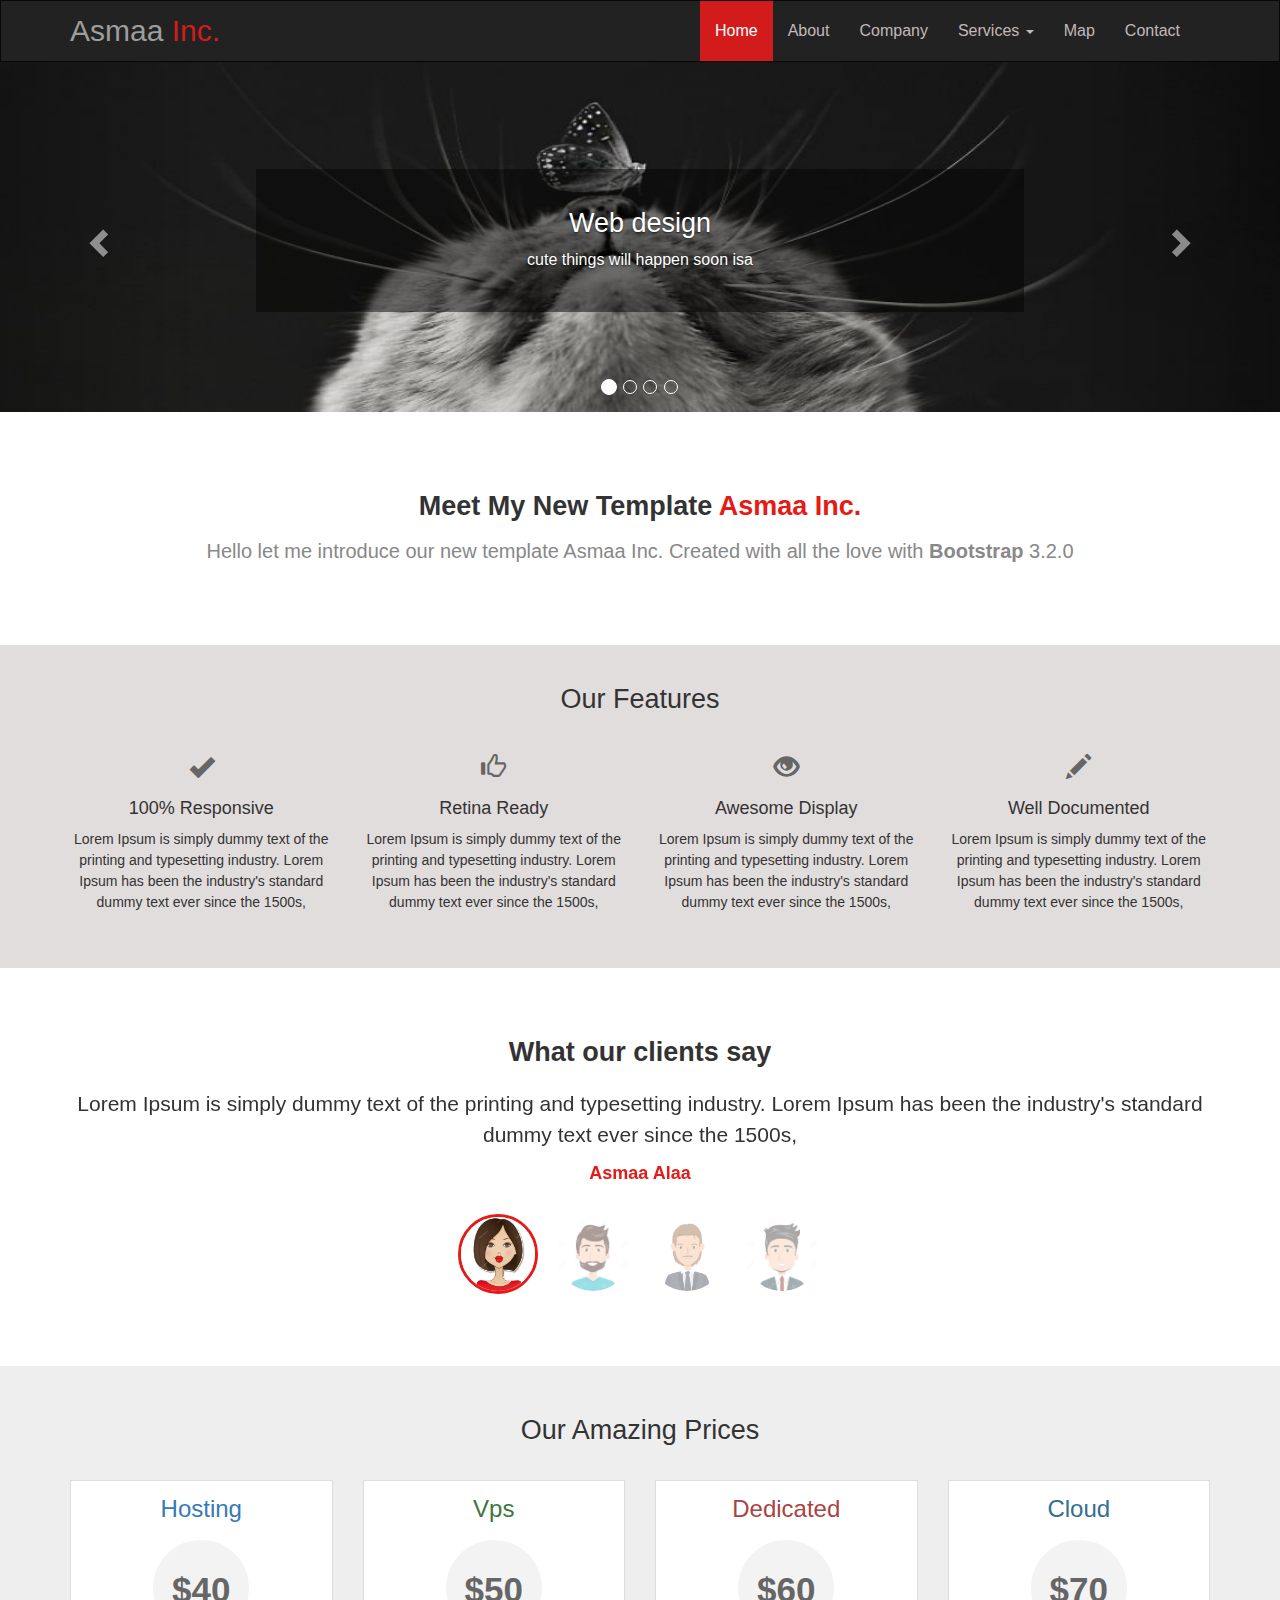
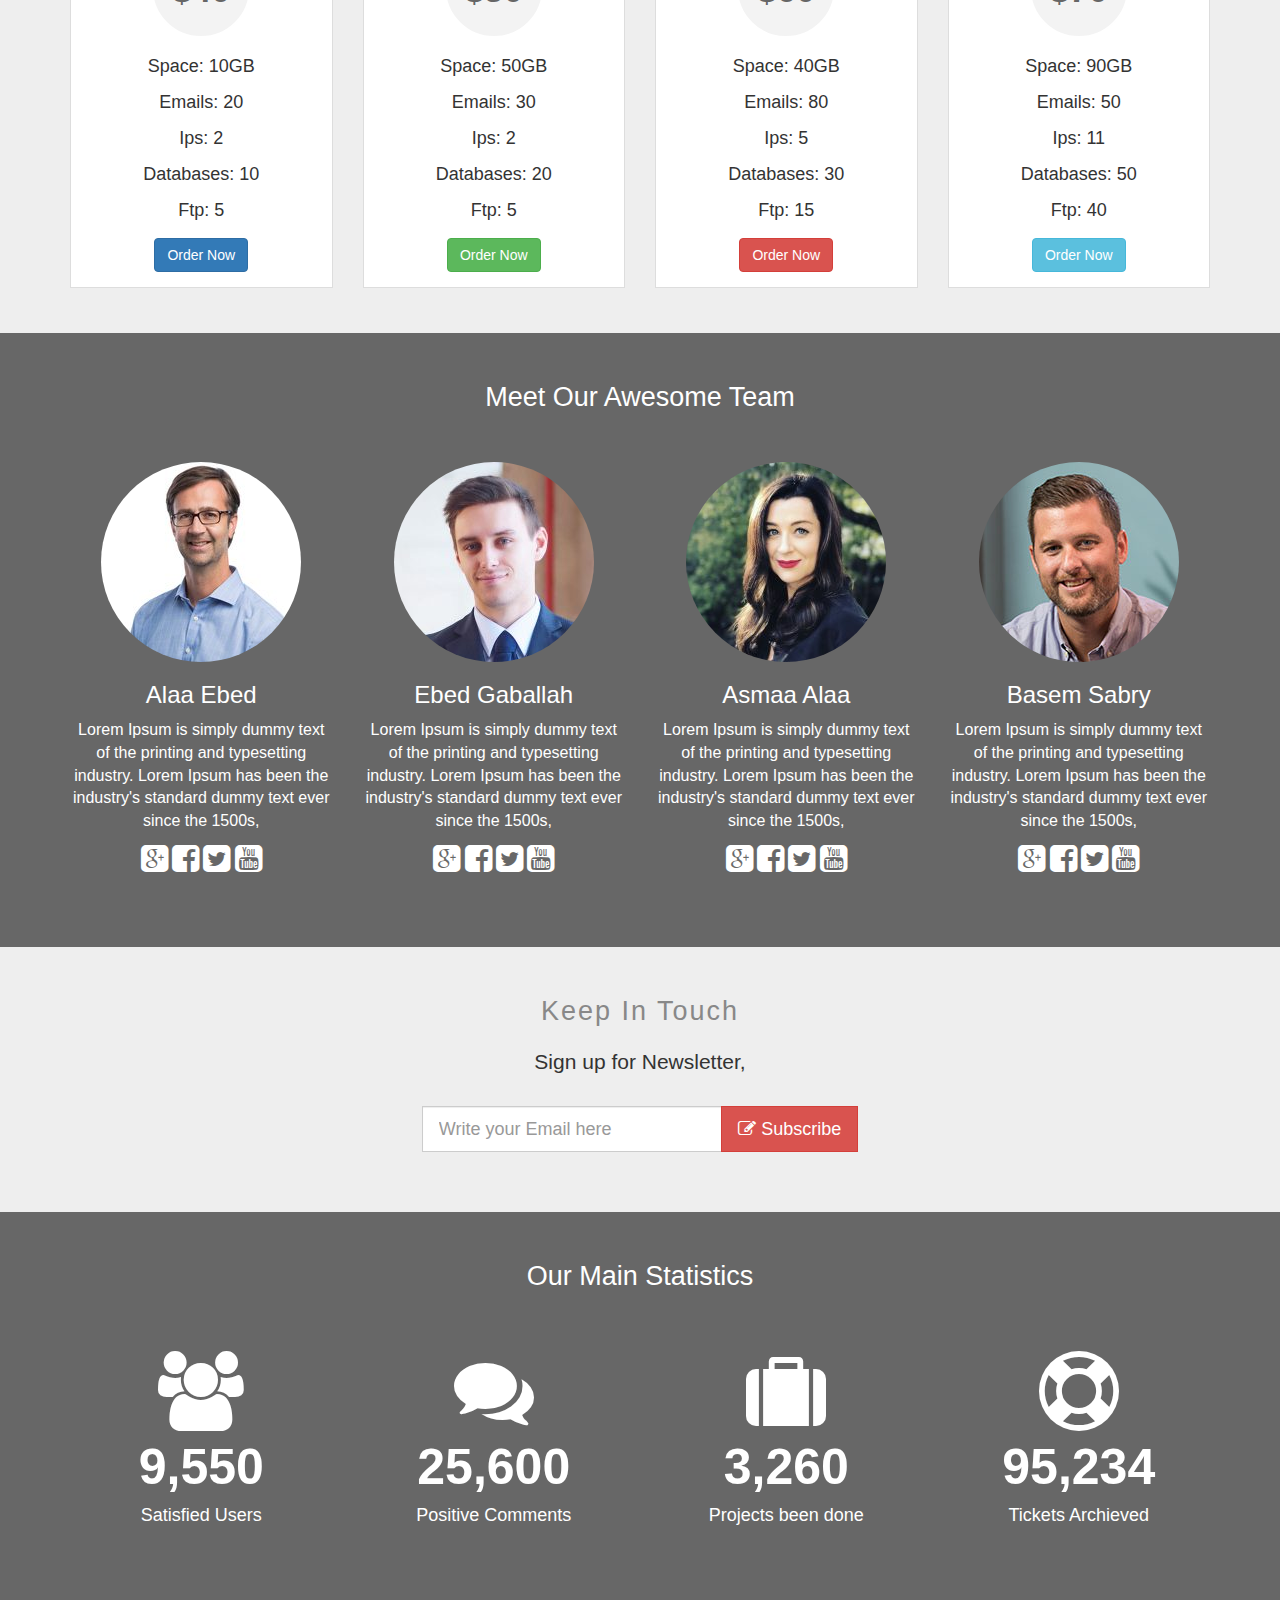
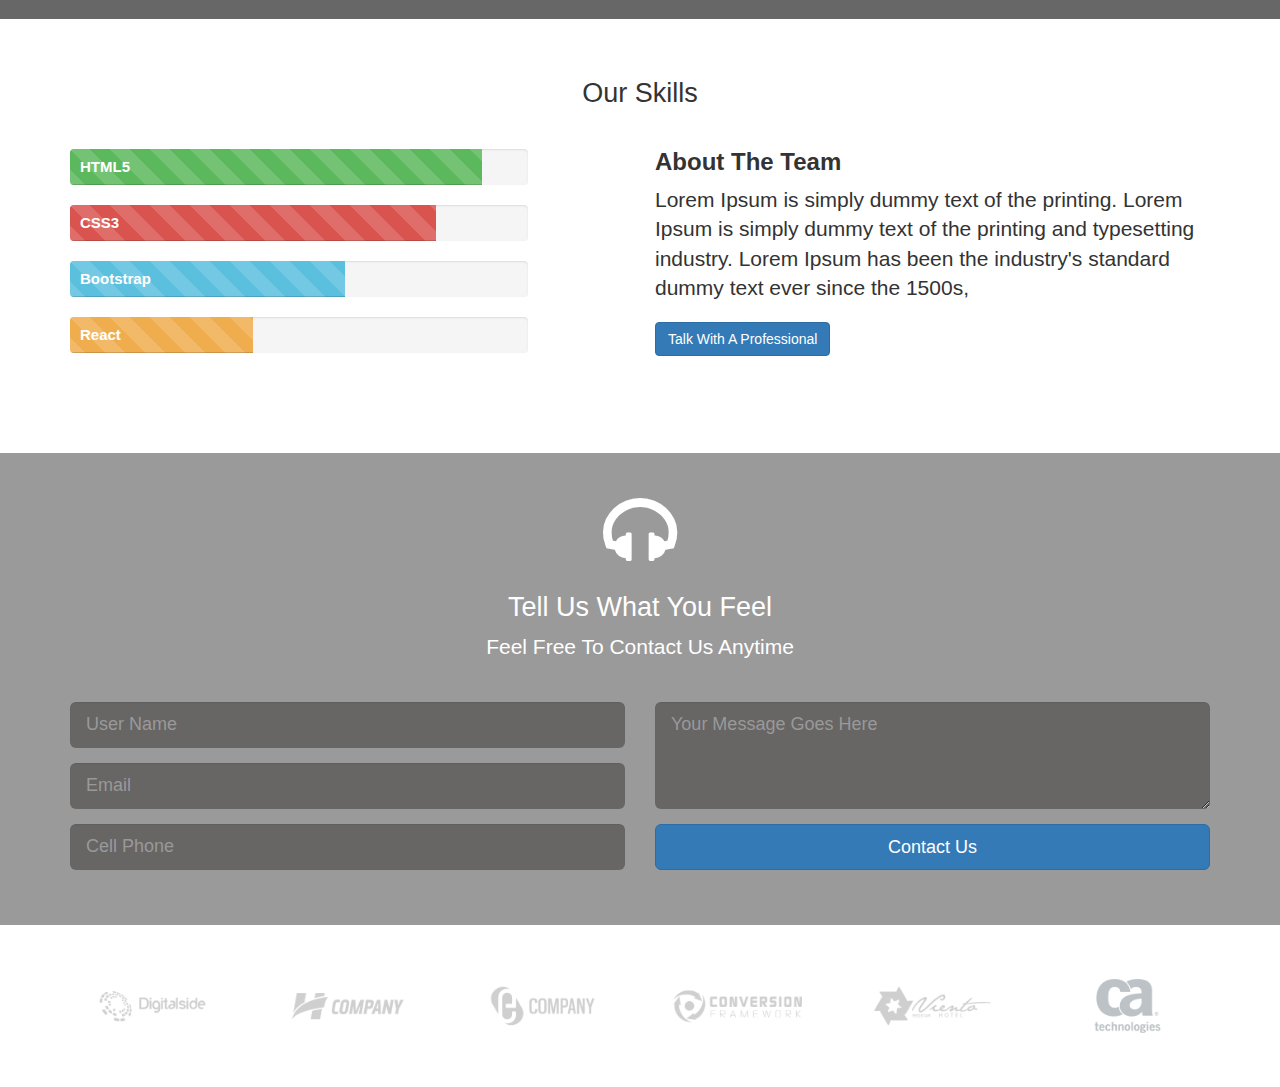
==== index.html @ 5cf11914 "Add files via upload" ====
<!DOCTYPE html>
<html lang="en">
  <head>
    <meta charset="UTF-8"/>
	<!-- to make the template compatible with internet wxplorer and edge -->
	<meta http-equiv="X-UA-Compatible" content="IE=edge">
	<!-- first mobile meta -->
	<meta name="viewport" content="width=device-width, initial-scale=1">
	<title>Bootstrap</title>
	<link rel='stylesheet' href='css/bootstrap.css'/>
  <link rel='stylesheet' href='css/font-awesome.min.css'/>
	<link rel='stylesheet' href='css/style.css'/>
	
	<script src="js/html5shiv.min.js"></script>
	<script src="js/respond.min.js"></script>
  </head>
  <body>
    
    <!-- begin of our navbar -->
    <nav class="navbar navbar-inverse">
      <div class="container">
        <!-- Brand and toggle get grouped for better mobile display -->
        <div class="navbar-header">
          <button type="button" class="navbar-toggle collapsed" data-toggle="collapse" data-target="#bs-example-navbar-collapse-1" aria-expanded="false">
            <span class="sr-only">Toggle navigation</span>
            <span class="icon-bar"></span>
            <span class="icon-bar"></span>
            <span class="icon-bar"></span>
          </button>
          <a class="navbar-brand" href="#">Asmaa <span>Inc.</span></a>
        </div>
    
        <!-- Collect the nav links, forms, and other content for toggling -->
        <div class="collapse navbar-collapse navbar-right" id="bs-example-navbar-collapse-1" >
          <ul class="nav navbar-nav">
            <li class="active"><a href="#">Home <span class="sr-only">(current)</span></a></li>
            <li><a href="#">About</a></li>
            <li><a href="#">Company</a></li>
            <li class="dropdown">
              <a href="#" class="dropdown-toggle" data-toggle="dropdown" role="button" aria-haspopup="true" aria-expanded="false">Services <span class="caret"></span></a>
              <ul class="dropdown-menu">
                <li><a href="#">Programming</a></li>
                <li><a href="#">Web design</a></li>
                <li role="separator" class="divider"></li>
                <li><a href="#">Web Hosting</a></li>
              </ul>
            </li>
            <li><a href="#">Map</a></li>
            <li><a href="#">Contact</a></li>
          </ul>
          
        </div>
      </div><!-- /.container-fluid -->
    </nav>
    <!-- End of our navbar -->
    
    <!-- start of carousel -->
  <div id="carousel-example-generic" class="carousel slide" data-ride="carousel">
    <!-- Indicators -->
         <ol class="carousel-indicators hidden-xs">
           <li data-target="#carousel-example-generic" data-slide-to="0" class="active"></li>
           <li data-target="#carousel-example-generic" data-slide-to="1"></li>
           <li data-target="#carousel-example-generic" data-slide-to="2"></li>
           <li data-target="#carousel-example-generic" data-slide-to="3"></li>
         </ol>
  
    <!-- Wrapper for slides -->
    <div class="carousel-inner">
      <div class="item active">
        <img src="images/01.jpg" alt="pic1">
        <div class="carousel-caption">
          <h1>Web design</h1>
          <p class="led"> cute things will happen soon isa</p>
        </div>
      </div>
      
      <div class="item">
        <img src="images/02.jpeg" alt="pic2">
        <div class="carousel-caption">
          <h1>Programming</h1>
          <p class="led"> cute things will happen soon isa</p>
        </div>
      </div>
    
      <div class="item">
        <img src="images/03.jpg" alt="pic3">
        <div class="carousel-caption">
          <h1>Web services</h1>
          <p class="led"> cute things will happen soon isa</p>
        </div>
      </div>
      
      <div class="item">
        <img src="images/04.jpg" alt="pic4">
        <div class="carousel-caption">
          <h1>Web hosting</h1>
          <p class="led"> cute things will happen soon isa</p>
        </div>
      </div>
    </div>
  
    <!-- Controls -->
    <a class="left carousel-control" href="#carousel-example-generic" role="button" data-slide="prev">
      <span class="glyphicon glyphicon-chevron-left"></span>
    </a>
    <a class="right carousel-control" href="#carousel-example-generic" role="button" data-slide="next">
      <span class="glyphicon glyphicon-chevron-right"></span>
    </a>
  </div>
  <!-- End carousel -->
  
  <!-- Start section about -->
  <section class="about text-center">
    <div class="container">
       <h1>Meet My New Template <span>Asmaa Inc.</span></h1>
       <p class="lead">Hello let me introduce our new template Asmaa Inc. Created with all the love with <strong>Bootstrap</strong> 3.2.0</p>
    </div>
  </section>
  <!-- End section about -->
  
  <!-- Start section Features -->
   <section class="features text-center">
    
    <!-- Start Container -->

    <div class= "container">
      
      <h1>Our Features</h1>
      
      <div class="row">
        
        <div class="col-lg-3 col-md-6">
          <div class="feat">
            <span class="glyphicon glyphicon-ok"></span>
            <h4> 100% Responsive </h4>
            <p>Lorem Ipsum is simply dummy text of the printing and typesetting industry. Lorem Ipsum has been the industry's standard dummy text ever since the 1500s, </p>
          </div>
        </div>
        
        <div class="col-lg-3 col-md-6">
          <div class="feat">
            <span class="glyphicon glyphicon-thumbs-up"></span>
            <h4> Retina Ready </h4>
            <p>Lorem Ipsum is simply dummy text of the printing and typesetting industry. Lorem Ipsum has been the industry's standard dummy text ever since the 1500s, </p>
          </div>
        </div>
        
        <div class="col-lg-3 col-md-6">
          <div class="feat">
            <span class="glyphicon glyphicon-eye-open"></span>
            <h4> Awesome Display </h4>
            <p>Lorem Ipsum is simply dummy text of the printing and typesetting industry. Lorem Ipsum has been the industry's standard dummy text ever since the 1500s, </p>
          </div>
        </div>
        
        <div class="col-lg-3 col-md-6">
          <div class="feat">
            <span class="glyphicon glyphicon-pencil"></span>
            <h4> Well Documented </h4>
            <p>Lorem Ipsum is simply dummy text of the printing and typesetting industry. Lorem Ipsum has been the industry's standard dummy text ever since the 1500s, </p>
          </div>
        </div>
        
      </div>
      
    </div>
    
   </section>
  <!-- End section Features -->
  
  <!-- Start Testimonials section -->
  <section class= "testimonials text-center">
    
    <div class= "container">
        <h1>What our clients say</h1>
            
           <!-- start of  testimonials carousel -->
           
          <div id="carousel-testimonials" class="carousel slide" data-ride="carousel">
            
            <!-- Wrapper for slides -->
            <div class="carousel-inner">
              <div class="item active">
                    <p class="lead">Lorem Ipsum is simply dummy text of the printing and typesetting industry. Lorem Ipsum has been the industry's standard dummy text ever since the 1500s, </p>
                    <span>Asmaa Alaa</span>
              </div>
              
              <div class="item">
                    <p class="lead">Lorem Ipsum is simply dummy text of the printing and typesetting industry. Lorem Ipsum has been the industry's standard dummy text ever since the 1500s, </p>
                    <span>Alaa Ebed</span>
              </div>
            
              <div class="item">
                    <p class="lead">Lorem Ipsum is simply dummy text of the printing and typesetting industry. Lorem Ipsum has been the industry's standard dummy text ever since the 1500s, </p>
                    <span>Ebed Gaballah</span>
              </div>
              
              <div class="item">
                    <p class="lead">Lorem Ipsum is simply dummy text of the printing and typesetting industry. Lorem Ipsum has been the industry's standard dummy text ever since the 1500s, </p> 
                    <span>Basem Sabry</span>
              </div>
            </div>
            
            <!-- Indicators -->
             <ol class="carousel-indicators">
                <li data-target="#carousel-testimonials" data-slide-to="0" class="active">
                  <img src="images/a1.jpg"/>
                </li>
                <li data-target="#carousel-testimonials" data-slide-to="1">
                  <img src="images/a3.jpg"/>
                </li>
                <li data-target="#carousel-testimonials" data-slide-to="2">
                  <img src="images/a2.jpg"/>
                </li>
                <li data-target="#carousel-testimonials" data-slide-to="3">
                  <img src="images/a4.jpg"/>
                </li>
             </ol>
          
          </div>
          <!-- End of testimonials carousel -->
    </div>
    <!-- End Container -->
  </section>
  <!-- End Testimonials section -->
  
  <!-- Start Price Table section -->
  
  <section class="price-table text-center">
    <div class="container">
      
      <h1>Our Amazing Prices</h1>
      
      <div class="row">
        <div class="col-md-3 col-sm-6 col-xs-12">
          <div class="price-box">
            <h3 class="text-primary">Hosting</h3>
            <p class="center-block">$40</p>
            <ul class="list-unstyled">
              <li>Space: 10GB</li>
              <li>Emails: 20</li>
              <li>Ips: 2</li>
              <li>Databases: 10</li>
              <li>Ftp: 5</li>
            </ul>
            <a href="#" class="btn btn-primary">Order Now</a>
          </div>
        </div>
        
        <div class="col-md-3 col-sm-6 col-xs-12">
          <div class="price-box">
            <h3 class="text-success">Vps</h3>
            <p class="center-block">$50</p>
            <ul class="list-unstyled">
              <li>Space: 50GB</li>
              <li>Emails: 30</li>
              <li>Ips: 2</li>
              <li>Databases: 20</li>
              <li>Ftp: 5</li>
            </ul>
            <a href="#" class="btn btn-success">Order Now</a>
          </div>
        </div>
      
       <div class="col-md-3 col-sm-6 col-xs-12">
          <div class="price-box">
            <h3 class="text-danger">Dedicated</h3>
            <p class="center-block">$60</p>
            <ul class="list-unstyled">
              <li>Space: 40GB</li>
              <li>Emails: 80</li>
              <li>Ips: 5</li>
              <li>Databases: 30</li>
              <li>Ftp: 15</li>
            </ul>
            <a href="#" class="btn btn-danger">Order Now</a>
          </div>
        </div>

      <div class="col-md-3 col-sm-6 col-xs-12">
          <div class="price-box">
            <h3 class="text-info">Cloud</h3>
            <p class="center-block">$70</p>
            <ul class="list-unstyled">
              <li>Space: 90GB</li>
              <li>Emails: 50</li>
              <li>Ips: 11</li>
              <li>Databases: 50</li>
              <li>Ftp: 40</li>
            </ul>
            <a href="#" class="btn btn-info">Order Now</a>
          </div>
       </div>
      </div>
    </div>
      
    </div>
  </section>
  
  <!-- End Price Table section -->
  
  <!-- Start Our Team section -->
  <section class="our-team text-center">
    <div class="team">
      <div class="container">
      <h1>Meet Our Awesome Team</h1>
      <div class="row">
        
        <div class="col-lg-3 col-sm-6">
           <div class="person">
            <img class= "img-circle" src="images/p1.jpg" />
            <h3>Alaa Ebed</h3>
            <p>Lorem Ipsum is simply dummy text of the printing and typesetting industry. Lorem Ipsum has been the industry's standard dummy text ever since the 1500s, </p>
            <i class="fa fa-google-plus-square fa-2x"></i>
            <i class="fa fa-facebook-square fa-2x"></i>
            <i class="fa fa-twitter-square fa-2x"></i>
            <i class="fa fa-youtube-square fa-2x"></i>
           </div>
        </div>
        
        <div class="col-lg-3 col-sm-6">
           <div class="person">
            <img class= "img-circle" src="images/p2.jpg" />
            <h3>Ebed Gaballah</h3>
            <p>Lorem Ipsum is simply dummy text of the printing and typesetting industry. Lorem Ipsum has been the industry's standard dummy text ever since the 1500s, </p>
            <i class="fa fa-google-plus-square fa-2x"></i>
            <i class="fa fa-facebook-square fa-2x"></i>
            <i class="fa fa-twitter-square fa-2x"></i>
            <i class="fa fa-youtube-square fa-2x"></i>
           </div>
        </div>
        
        <div class="col-lg-3 col-sm-6">
           <div class="person">
            <img class= "img-circle" src="images/p3.jpg" />
            <h3>Asmaa Alaa</h3>
            <p>Lorem Ipsum is simply dummy text of the printing and typesetting industry. Lorem Ipsum has been the industry's standard dummy text ever since the 1500s, </p>
            <i class="fa fa-google-plus-square fa-2x"></i>
            <i class="fa fa-facebook-square fa-2x"></i>
            <i class="fa fa-twitter-square fa-2x"></i>
            <i class="fa fa-youtube-square fa-2x"></i>
           </div>
        </div>
        
        <div class="col-lg-3 col-sm-6">
           <div class="person">
            <img class= "img-circle" src="images/p4.jpg" />
            <h3>Basem Sabry</h3>
            <p>Lorem Ipsum is simply dummy text of the printing and typesetting industry. Lorem Ipsum has been the industry's standard dummy text ever since the 1500s, </p>
            <i class="fa fa-google-plus-square fa-2x"></i>
            <i class="fa fa-facebook-square fa-2x"></i>
            <i class="fa fa-twitter-square fa-2x"></i>
            <i class="fa fa-youtube-square fa-2x"></i>
           </div>
        </div>
        
      </div>
      </div>
    </div>
  </section>
  <!-- End Our Team section -->
  
  <!-- Start Subscribe section -->
  <section class="subscribe text-center">
    <div class="container">
      <h1>Keep In Touch</h1>
      <p class="lead">Sign up for Newsletter,</p>
      <form class="form-inline">
        <input class="form-control input-lg" type="text" placeholder="Write your Email here">
        <button class="btn btn-danger btn-lg">
          <i class="fa fa-edit"></i>
          Subscribe
        </button>
      </form>
    </div>
  </section>
  <!-- End Subscribe section -->
  
  <!-- Start Statistics section -->
  <section class="statistics text-center">
    <div class="data">
      <div class="container">
      <h1>Our Main Statistics</h1>
      
      <div class="row">
        
        <div class="col-lg-3 col-sm-6 col-xs-12">
          <div class="stats">
            <i class="fa fa-users fa-5x"></i>
            <p>9,550</p>
            <span>Satisfied Users</span>
          </div>
        </div>
        
        <div class="col-lg-3 col-sm-6 col-xs-12">
          <div class="stats">
            <i class="fa fa-comments fa-5x"></i>
            <p>25,600</p>
            <span>Positive Comments</span>
          </div>
        </div>
        
        <div class="col-lg-3 col-sm-6 col-xs-12">
          <div class="stats">
            <i class="fa fa-suitcase fa-5x"></i>
            <p>3,260</p>
            <span>Projects been done</span>
          </div>
        </div>
        
        <div class="col-lg-3 col-sm-6 col-xs-12">
          <div class="stats">
            <i class="fa fa-support fa-5x"></i>
            <p>95,234</p>
            <span>Tickets Archieved</span>
          </div>
        </div>
        
      </div>
      
      </div>
    </div>
  </section>
  <!-- End Statistics section -->
  
  <!-- Start our Skills Section -->
  <section class="our-skills">
    <div class="container">
      <h1 class="text-center"> Our Skills </h1>
      
      <div class="row">
        
        <!-- Start Progress Skills -->
          
        <div class="col-md-5">
            <div class="skill-progress">
              <div class="progress">
                <div class="progress-bar progress-bar-success progress-bar-striped active" role="progressbar" aria-valuenow="90" aria-valuemin="0" aria-valuemax="100" style="width:90%">
                  HTML5
                </div>
              </div>
              
              <div class="progress">
                <div class="progress-bar progress-bar-danger progress-bar-striped active" role="progressbar" aria-valuenow="80" aria-valuemin="0" aria-valuemax="100" style="width:80%">
                  CSS3
                </div>
              </div>
              
              <div class="progress">
                <div class="progress-bar progress-bar-info progress-bar-striped active" role="progressbar" aria-valuenow="60" aria-valuemin="0" aria-valuemax="100" style="width:60%">
                  Bootstrap
                </div>
              </div>
              
              <div class="progress">
                <div class="progress-bar progress-bar-warning progress-bar-striped active" role="progressbar" aria-valuenow="40" aria-valuemin="0" aria-valuemax="100" style="width:40%">
                  React
                </div>
              </div>
            </div>
        </div>
        
        <!-- End Progress Skills -->
        
        <!-- Start Team Info -->
          
        <div class="col-md-6 col-md-offset-1">
            <div class="skill-info">
              <h3>About The Team</h3>
              <p class="lead">Lorem Ipsum is simply dummy text of the printing. Lorem Ipsum is simply dummy text of the printing and typesetting industry. Lorem Ipsum has been the industry's standard dummy text ever since the 1500s, </p>
              <button type="button" class="btn btn-primary">Talk With A Professional</button>
            </div>
        </div>
        
        <!-- End Team Info -->
        
      </div>
      
    </div>
  </section>
  <!-- End our Skills Section -->
  
  <!-- Start Contact Us Section -->
  <section class="contact-us text-center">
    <div class="fields">
      <div class="container">
        <div class="row">
            <i class="fa fa-headphones fa-5x"></i>
            <h1>Tell Us What You Feel</h1>
            <p class="lead">Feel Free To Contact Us Anytime</p>
            
            <!-- Start Contact Form -->
            <form role="form">
              <div class="col-md-6">
                <div class="form-group">
                  <input type="text" class="form-control input-lg" placeholder="User Name">
                </div>
                
                <div class="form-group">
                  <input type="text" class="form-control input-lg" placeholder="Email">
                </div>
                
                <div class="form-group">
                  <input type="text" class="form-control input-lg" placeholder="Cell Phone">
                </div>
              </div>
              
              <div class="col-md-6">
                <div class="form-group">
                  <textarea class="form-control input-lg" placeholder="Your Message Goes Here"></textarea>
                </div>
                <button type="button" class="btn btn-primary btn-lg btn-block">Contact Us</button>
              </div>
            </form>
            <!-- End Contact Form -->
        </div>
      </div>
    </div>
  </section>
  <!-- End Contact Us Section -->
  
  <!-- Start Clients Section -->
  <section class="our-clients">
    <div class="container">
      <div class="row">
        <ul class="list-unstyled">
          <li class="col-md-2 col-xs-4">
            <img class="img-responsive" src="images/clients/1.png"/>
          </li>
          <li class="col-md-2 col-xs-4">
            <img class="img-responsive" src="images/clients/2.png"/>
          </li>
          <li class="col-md-2 col-xs-4">
            <img class="img-responsive" src="images/clients/3.png"/>
          </li>
          <li class="col-md-2 col-xs-4">
            <img class="img-responsive" src="images/clients/4.png"/>
          </li>
          <li class="col-md-2 col-xs-4">
            <img class="img-responsive" src="images/clients/5.png"/>
          </li>
          <li class="col-md-2 col-xs-4">
            <img class="img-responsive center-block" src="images/clients/6.png"/>
          </li>
        </ul>
      </div>
    </div>
  </section>
  <!-- End Clients  Section -->

    <script src="js/jquery-1.11.1.min.js"></script>
    <script src="js/bootstrap.min.js"></script>
    <script src="js/plugins.js"></script>
  </body>
</html>
---- css/style.css ----
body {
    font-size: 16px;
}

/* Start nav bar */

.navbar {
    border-radius: 0px;
    min-height: 60px;
    margin-bottom: 0px;
}
.navbar-inverse .navbar-nav > .active > a,
.navbar-inverse .navbar-nav > .active > a:hover,
.navbar-inverse .navbar-nav > .active > a:focus {
    background-color: #d21c1c;
}

.navbar-inverse .navbar-nav > li > a {
    color:#c1b9b9;
    padding-top: 20px;
    padding-bottom: 20px;
    font-size: 16px;
}

.navbar-brand {
    color: #c1b9b9;
    font-size: 30px;
    line-height: 30px;
}

.navbar-brand span {
    color: #d21c1c;
}

.navbar-toggle {
    margin-top: 13px;
}

.dropdown-menu{
    background-color: #333;
    border-top: 3px solid #E41B17;
    min-width: 200px
}

.dropdown-menu > li > a{
    padding: 6px 20px;
    color: #FFF;
    -webkit-transition: padding 0.5s ease;
    transition: padding 0.5s ease
}

.dropdown-menu .divider {
    background-color: #E41B17;
}

.dropdown-menu > li > a:hover {
    padding-left: 25px;
    background-color: #E41B17;
    color: #FFF
}

.navbar-nav > li > .dropdown-menu {
    left: 0;
    right: auto
}
/* End nav bar */

/* Start section about */
.about {
    padding-top: 60px;
    padding-bottom: 60px
}

.about .lead {
    color: #888;
    font-size: 20px;
    margin-top: 15px
}

h1 {
    font-size: 27px
}

.about h1 {
    font-weight: bold
}

.about h1 span {
    color: #E41B17;
}
/* End section about */

/* Start section carousel */
.carousel-caption{
    bottom: 100px;
    background-color: rgba(3,3,3,0.5)
}

.carousel-indicators{
    bottom: 0px;
}

.carousel-indicators li{
    width: 14px;
    height: 14px
}
.carousel-indicators .active{
    width: 16px;
    height: 16px
}

.item img {
    width: 100%;
    max-height: 350px
}
/* End section Carousel */

/* Start section Features */
.features {
    background-color: #e2dddd;
    padding-top: 20px;
    padding-bottom: 20px
}

.features h1 {
    margin-bottom: 40px
}

.features .feat {
    margin-bottom: 35px
}

.features .feat p {
    line-height: 1.5em;
    font-size: 14px
}

.features .feat span.glyphicon {
    font-size: 25px;
    margin-bottom: 10px;
    color: #666
}

/* End section Features */

/* Start Testimonials Section */

.testimonials {
    padding-top: 50px;
    padding-bottom: 50px;
}

.testimonials h1 {
    font-weight: bold;
    margin-bottom: 20px
}

.testimonials .lead {
    line-height: 1.5em;
    margin-bottom: 10px
}

.testimonials span {
    font-size: 18px;
    font-weight: bold;
    color: #E41B17
}

.testimonials .carousel-inner {
    min-height: 111px
}

.testimonials .carousel-indicators {
    position: static;
    width: 100%;
    margin-left: auto;
    padding-top: 10px;
}

.testimonials .carousel-indicators li {
    text-indent: 0;
    width: 80px;
    height: 80px;
    opacity: 0.4;
    border: 3px solid #FFF;
    border-radius: 50%;
    overflow: hidden;
    margin: 5px;
    -webkit-transition: all 0.5s ease;
    transition: all 0.8s ease;
}

.testimonials .carousel-indicators li.active {
    width: 80px;
    height: 80px;
    opacity: 1;
    background: none;
    border: 3px solid #E41B17;
}


.testimonials .carousel-indicators li img {
    max-width: 100%;
}

/* End Testimonials Section */


/* Start Price Table Section */

.price-table {
    background: #EEE;
    padding-top: 30px;
    padding-bottom: 30px;
}

.price-table h1 {
    margin-bottom: 35px;
}

.price-table .price-box {
    background: #FFF;
    padding: 10px;
    border: 1px solid #DDD;
    margin-bottom: 15px
}

.price-table .price-box h3 {
    margin: 5px 0 15px
}

.price-table .price-box:hover p {
    -webkit-transform: scale(1.05,1.05) rotate(360deg);
    transform: scale(1.05,1.05) rotate(360deg);
    border: 2px solid #DFDFDF;
}

.price-table .price-box p {
    font-size: 35px;
    font-weight: bold;
    color: #666;
    width: 100px;
    height: 100px;
    border: 2px solid #FFF;
    border-radius:50%;
    background: #F3F3F3;
    line-height: 100px;
    -webkit-transition-duration: 0.7s;
    transition-duration: 0.7s;
}

.price-table .price-box ul {
    font-size: 18px;
    line-height: 200%
}

.price-table .price-box a {
    margin-bottom: 5px;
}

/* End Price Table Section */

/* Start Our Team Section */
.our-team {
    background: url('../images/bc.jpg') no-repeat center center fixed;
    -webkit-background-size: cover;
    background-size: cover;
    min-height: 600px;
}

.our-team .team {
    background: rgba(2,2,2,0.6);
    color: #FFF;
    min-height: 600px;
    padding-top: 30px;
    padding-bottom: 30px;
}

.our-team h1 {
    margin-bottom: 50px;
}

.our-team .person {
   margin-bottom: 40px; 
}

/* End Our Team Section */

/* Start Subscribe section */

.subscribe {
    padding-top: 30px;
    padding-bottom: 60px;
    background: #EEE
}

.subscribe h1 {
    color:#888;
    letter-spacing: 2px;
    margin-bottom: 20px;
}

.subscribe p {
    margin-bottom: 30px;
}

.subscribe .form-control {
    border-radius: 0;
    margin-right: -5px;
    width: 300px
}

.subscribe button {
    border-radius: 0;
}

/* End Subscribe section */

/* Start Statistics section */

.statistics {
    background: url('../images/bc2.jpg') no-repeat center center fixed;
    -webkit-background-size: cover;
    min-height: 300px
}

.statistics .data {
    min-height: 300px;
    background: rgba(2,2,2,0.6);
    color: #FFF;
    padding-top: 30px;
    padding-bottom: 60px
}

.statistics h1 {
    margin-bottom: 60px;
}

.statistics .stats {
    margin-bottom: 30px;
    -webkit-transition: all 0.5s ease-in-out;
    transition: all 0.5s ease-in-out;
}

.statistics .stats:hover {
    color: #f9f3a7;
}

.statistics p {
    font-size: 50px;
    margin-bottom: 0;
    font-weight: bold;
}

.statistics span {
    font-size: 18px;
}

/* End Statistics section */

/* Start Our Skills Section */

.our-skills {
    padding-top: 40px;
    padding-bottom: 60px;
}

.our-skills h1 {
    margin-bottom: 40px;
}

.our-skills h3 {
    font-weight: bold;
    margin-top: 0; 
}

.our-skills .skill-progress {
    margin-bottom: 40px;
}

.our-skills .progress {
    height: 36px;
}

.our-skills .progress-bar {
    line-height: 36px;
    font-size: 15px;
    font-weight: bold;
    text-align: left;
    text-indent: 10px;
}

/* End Our Skills Section */

/* Start Contact Us Section */

.contact-us {
    background: url('../images/bc3.jpg') no-repeat center center fixed;
    -webkit-background-size: cover;
    background-size: cover;
    min-height: 300px
}

.contact-us .fields {
    min-height: 300px;
    background: rgba(2,2,2,0.4);
    padding-top: 40px;
    padding-bottom: 40px;
    color: #FFF
}

.contact-us p {
    margin-bottom: 40px;
}

.contact-us textarea {
    height: 107px
}

.contact-us input[type="text"],
.contact-us textarea {
    border: none;
    color: #FFF;
    background: rgba(82,78,78,0.7)
}

/* End Contact Us Section */

/* Start Our Clients Section */

.our-clients {
    color: #EEE;
    padding-top: 20px;
    padding-bottom: 20px
}

.our-clients img {
    opacity: 0.4;
    margin-top: 20px;
    margin-bottom: 20px;
    -webkit-transition: all 0.5s ease-in-out;
    transition: all 0.5s ease-in-out
}

.our-clients img:hover {
    opacity: 1;
}

/* End Our Clients Section */
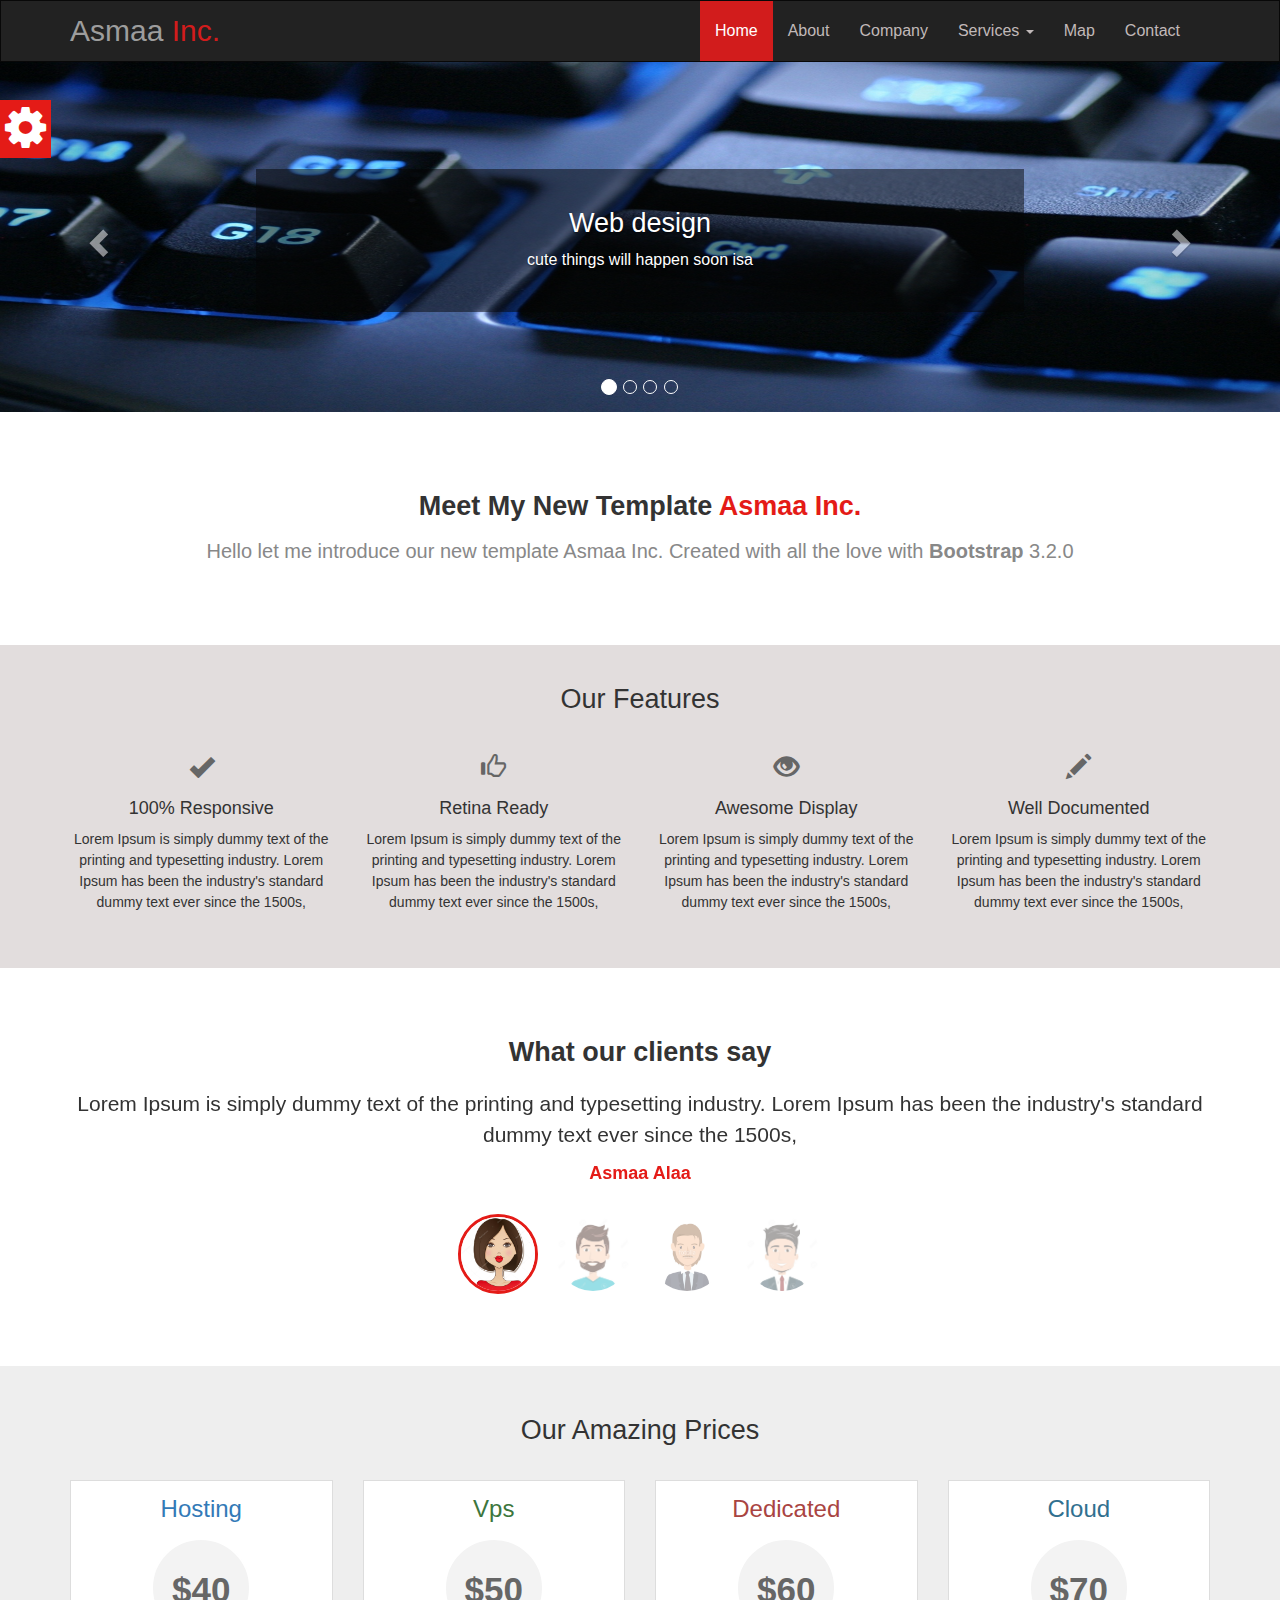
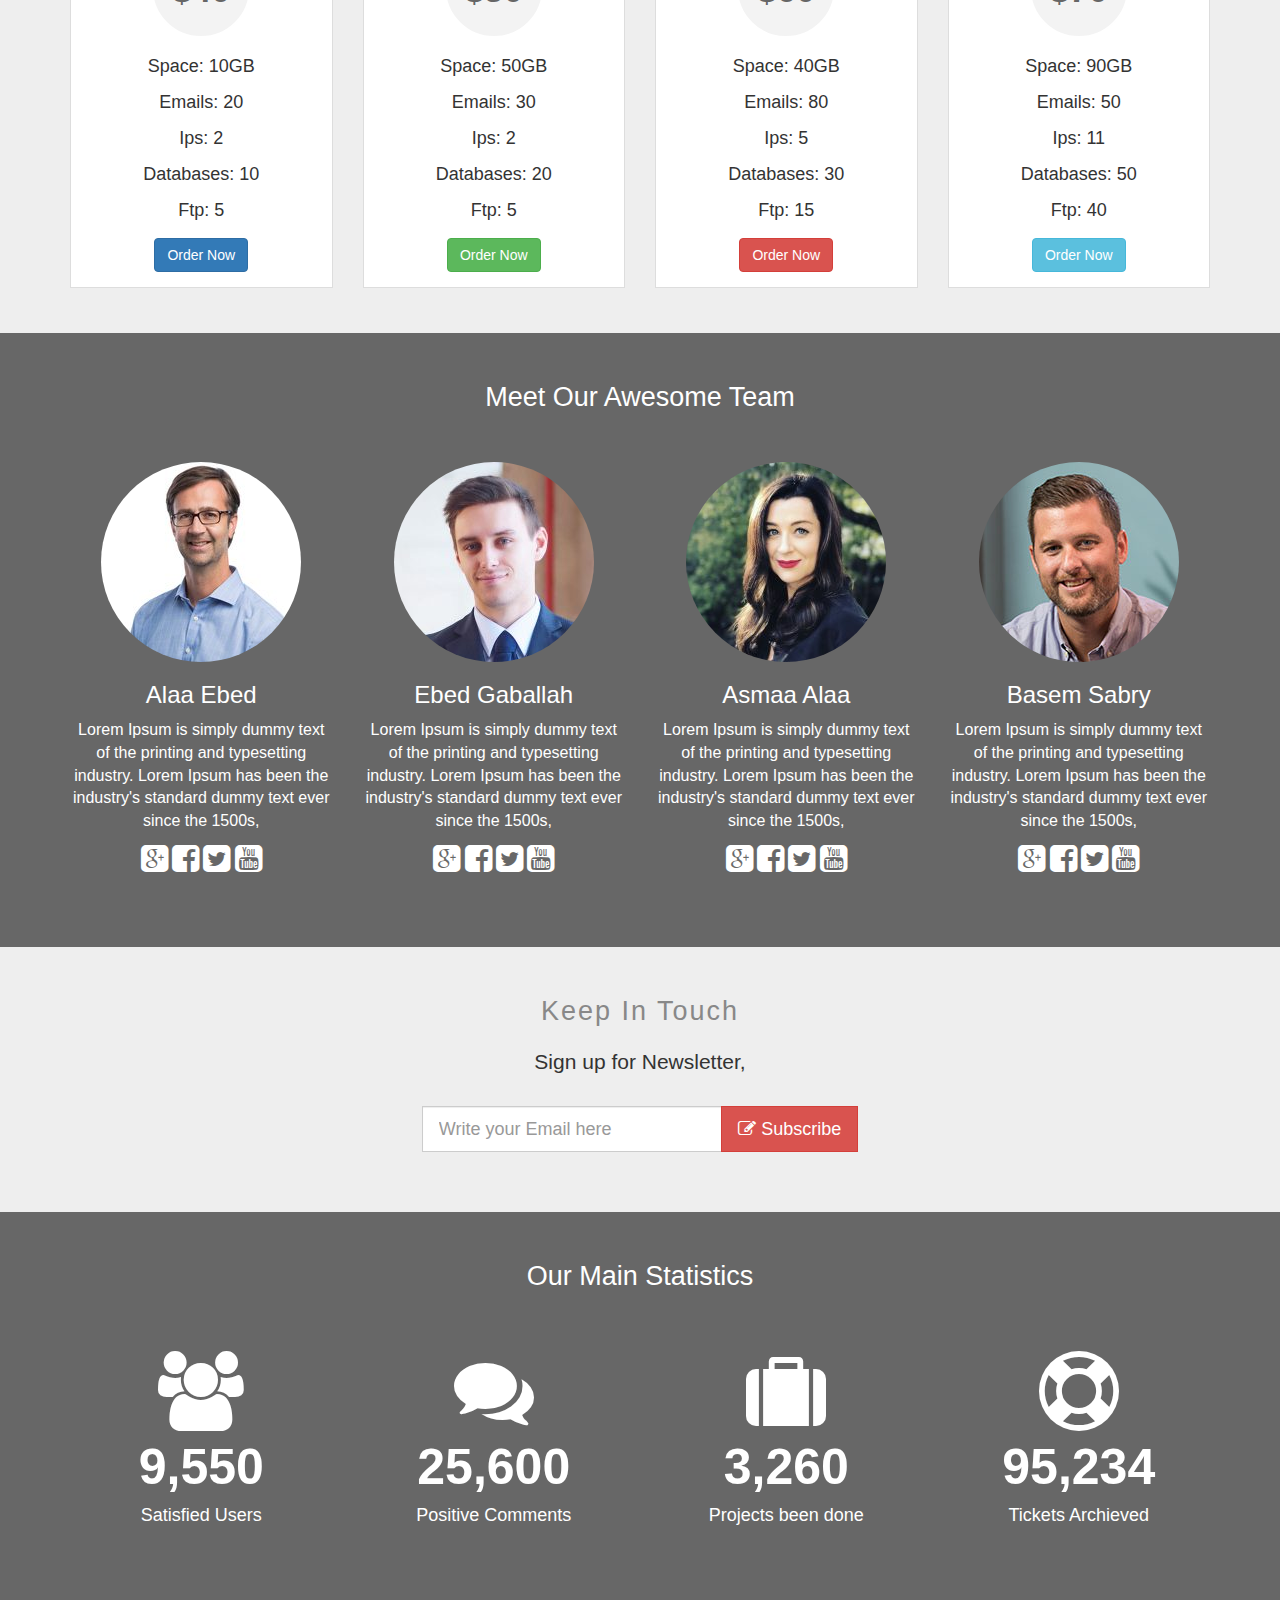
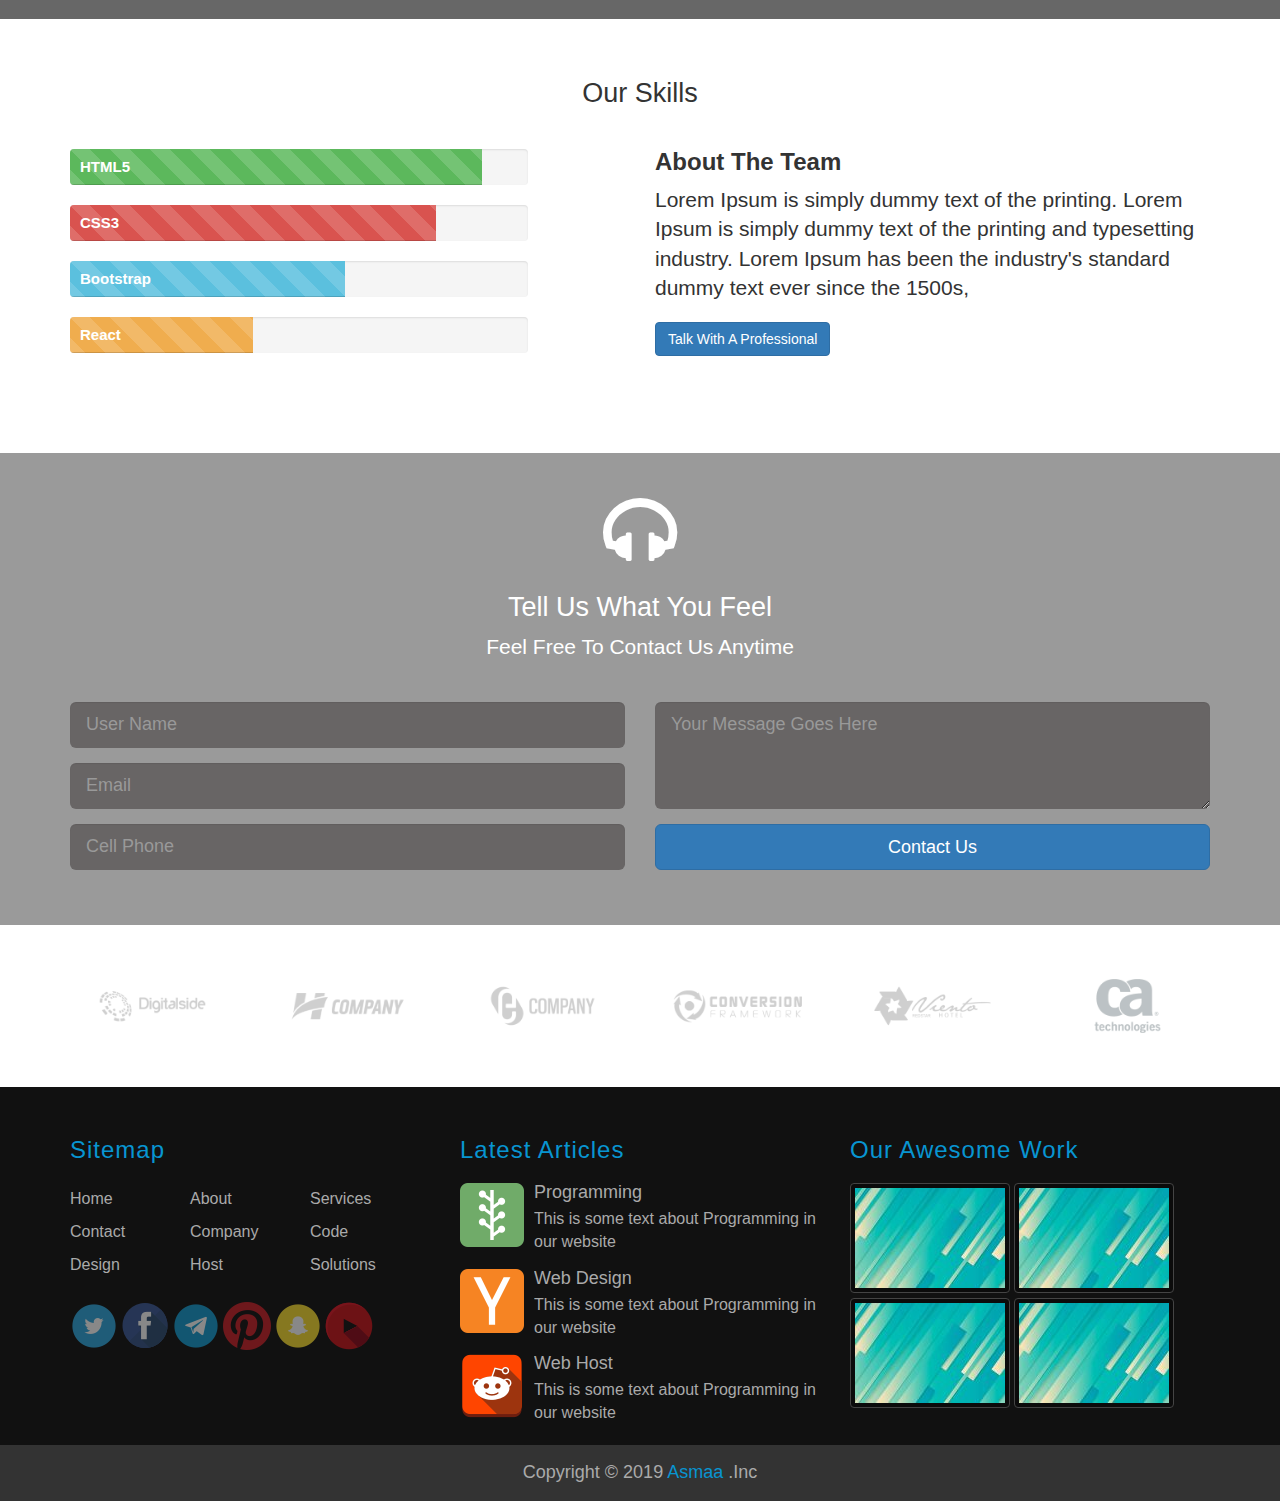
==== commit 4dbc64cd: "Add files via upload" ====
--- a/index.html
+++ b/index.html
@@ -10,6 +10,7 @@
 	<link rel='stylesheet' href='css/bootstrap.css'/>
   <link rel='stylesheet' href='css/font-awesome.min.css'/>
 	<link rel='stylesheet' href='css/style.css'/>
+  <link rel='stylesheet' href='css/media.css'/>
 	
 	<script src="js/html5shiv.min.js"></script>
 	<script src="js/respond.min.js"></script>
@@ -55,9 +56,9 @@
     <!-- End of our navbar -->
     
     <!-- start of carousel -->
-  <div id="carousel-example-generic" class="carousel slide" data-ride="carousel">
+  <div id="carousel-example-generic" class="carousel slide hidden-xs" data-ride="carousel">
     <!-- Indicators -->
-         <ol class="carousel-indicators hidden-xs">
+         <ol class="carousel-indicators">
            <li data-target="#carousel-example-generic" data-slide-to="0" class="active"></li>
            <li data-target="#carousel-example-generic" data-slide-to="1"></li>
            <li data-target="#carousel-example-generic" data-slide-to="2"></li>
@@ -547,6 +548,112 @@
     </div>
   </section>
   <!-- End Clients  Section -->
+  
+  <!-- Start footer Section -->
+  <section class="footer">
+      <div class="container">
+        <div class="row">
+          <!-- Start Sitemap Section -->
+          <div class="col-lg-4 col-md-6">
+            <h3>Sitemap</h3>
+            <ul class="list-unstyled three-columns">
+              <li>Home</li>
+              <li>About</li>
+              <li>Services</li>
+              <li>Contact</li>
+              <li>Company</li>
+              <li>Code</li>
+              <li>Design</li>
+              <li>Host</li>
+              <li>Solutions</li>
+            </ul>
+            
+            <ul class="list-unstyled social-list">
+              <li><img src="images/Social-Icons/t.png" alt="twitter"/></li>
+              <li><img src="images/Social-Icons/f.png" alt="facebook"/></li>
+              <li><img src="images/Social-Icons/tele.png" alt="telegram"/></li>
+              <li><img src="images/Social-Icons/p.png" alt="pinterest"/></li>
+              <li><img src="images/Social-Icons/s.png" alt="snapchat"/></li>
+              <li><img src="images/Social-Icons/y.png" alt="youtube"/></li>
+            </ul>
+          </div>
+          <!-- End Sitemap Section -->
+          
+          <!-- Start Latest Articles Section -->
+          <div class="col-lg-4 col-md-6">
+            <h3>Latest Articles</h3>
+            <div class="media">
+              <a class="media-left" href="#">
+                <img class="media-object" src="images/article/1.png" alt="image1">
+              </a>
+              <div class="media-body">
+                <h4 class="media-heading">
+                  Programming
+                </h4>
+                This is some text about Programming in our website
+              </div>
+            </div>
+            
+            <div class="media">
+              <a class="media-left" href="#">
+                <img class="media-object" src="images/article/2.png" alt="image1"/>
+              </a>
+              <div class="media-body">
+                <h4 class="media-heading">
+                  Web Design
+                </h4>
+                This is some text about Programming in our website
+              </div>
+            </div>
+            
+            <div class="media">
+              <a class="media-left" href="#">
+                <img class="media-object" src="images/article/3.png" alt="image1">
+              </a>
+              <div class="media-body">
+                <h4 class="media-heading">
+                  Web Host
+                </h4>
+                This is some text about Programming in our website
+              </div>
+            </div>
+          </div>
+          <!-- End Latest Articles Section -->
+          
+          <!-- Start Our Work Section -->
+          <div class="col-lg-4 col-md-12">
+            <h3>Our Awesome Work</h3>
+            <img  class="img-thumbnail" src="images/work/1.jpg"/>
+            <img  class="img-thumbnail" src="images/work/1.jpg"/>
+            <img  class="img-thumbnail" src="images/work/1.jpg"/>
+            <img  class="img-thumbnail" src="images/work/1.jpg"/>
+          </div>
+          <!-- End Our Work Section -->
+          
+        </div>
+      </div>
+      
+      <div class="copyright text-center">
+        Copyright &copy; 2019 <span>Asmaa</span> .Inc
+      </div>
+  </section>
+  <!-- End footer Section -->
+  
+  <!-- Start tool box Section -->
+  <section class="option-box">
+    <div class="color-option">
+      <h4>Color Option</h4>
+      <ul class="list-unstyled">
+        <li></li>
+        <li></li>
+        <li></li>
+        <li></li>
+        <li></li>
+      </ul>
+    </div>
+    <i class="fa fa-gear fa-3x gear-cheack"></i>
+  </section>
+  <!-- End tool box Section -->
 
     <script src="js/jquery-1.11.1.min.js"></script>
     <script src="js/bootstrap.min.js"></script>
--- a/css/style.css
+++ b/css/style.css
@@ -447,3 +447,107 @@
 }
 
 /* End Our Clients Section */
+
+/* Start Footer Section */
+
+.footer {
+    background: #111;
+    color : #AAA;
+    padding-top: 30px;
+}
+
+.footer a {
+    color: #AAA;
+}
+
+.footer a:hover {
+    color: #FFF;
+}
+
+.footer h3 {
+    color: #0895D1;
+    letter-spacing: 1px;
+    margin: 20px auto 20px;
+}
+
+.footer .three-columns {
+    overflow: hidden;
+}
+
+.footer .three-columns li {
+    width: 33.3333%;
+    float: left;
+    padding: 5px 0;
+}
+
+.footer .social-list {
+    overflow: hidden;
+    margin: 20px 0 10px
+}
+
+.footer .social-list li {
+    float: left;
+    margin-right: 3px;
+    opacity: 0.5;
+    -webkit-transition: all 0.5s ease-in-out;
+    transition: all 0.5s ease-in-out
+}
+
+.footer .social-list li:hover {
+    opacity: 1;
+}
+
+.footer .img-thumbnail {
+    border: 1px solid #444;
+    background: rgba(0,0,0,0.3);
+    margin-bottom: 5px;
+}
+
+.footer .copyright {
+    background: #333;
+    color: #AAA;
+    padding: 15px 0;
+    margin-top: 20px;
+    font-size: 18px;
+}
+
+.footer .copyright span {
+    color: #0895D1;
+}
+
+/* End Footer Section */
+
+/* Start Section Tool Box */
+
+.option-box {
+    position: fixed;
+    top:100px;
+    left: 0;
+}
+
+.option-box .color-option {
+    float: left;
+    background: #333;
+    color: #FFF;
+    padding: 10px;
+    width: 200px;
+    border: 2px solid #E41B17;
+    display: none
+}
+
+.option-box .color-option ul li {
+    width: 20px;
+    height: 20px;
+    background: #F00;
+    display: inline-block;
+    margin-right: 3px;
+}
+
+.option-box .gear-cheack {
+    padding: 5px;
+    background: #E41B17;
+    color: #FFF;
+    cursor: pointer;
+}
+
+/* End Section Tool Box */--- a/css/media.css
+++ b/css/media.css
@@ -0,0 +1,40 @@
+/* start mobile and tablets screen */
+
+@media (max-width: 767px){
+    .navbar-inverse .navbar-nav > li > a {
+       padding-top: 10px;
+       padding-bottom: 10px;
+    }
+    
+    .subscribe .form-control {
+      margin:20px auto;
+      width: 400px
+    }
+    
+}
+
+/* end mobile and tablets screen */
+
+/* start small screen */
+
+@media (min-width: 768px) and (max-width: 991px){
+    
+}
+
+/* end small screen */
+
+/* start medium screen */
+
+@media (min-width: 992px) and (max-width: 1199px){
+    
+}
+
+/* end medium screen */
+
+/* start large screen */
+
+@media (min-width: 1200px){
+    
+}
+
+/* end large screen */
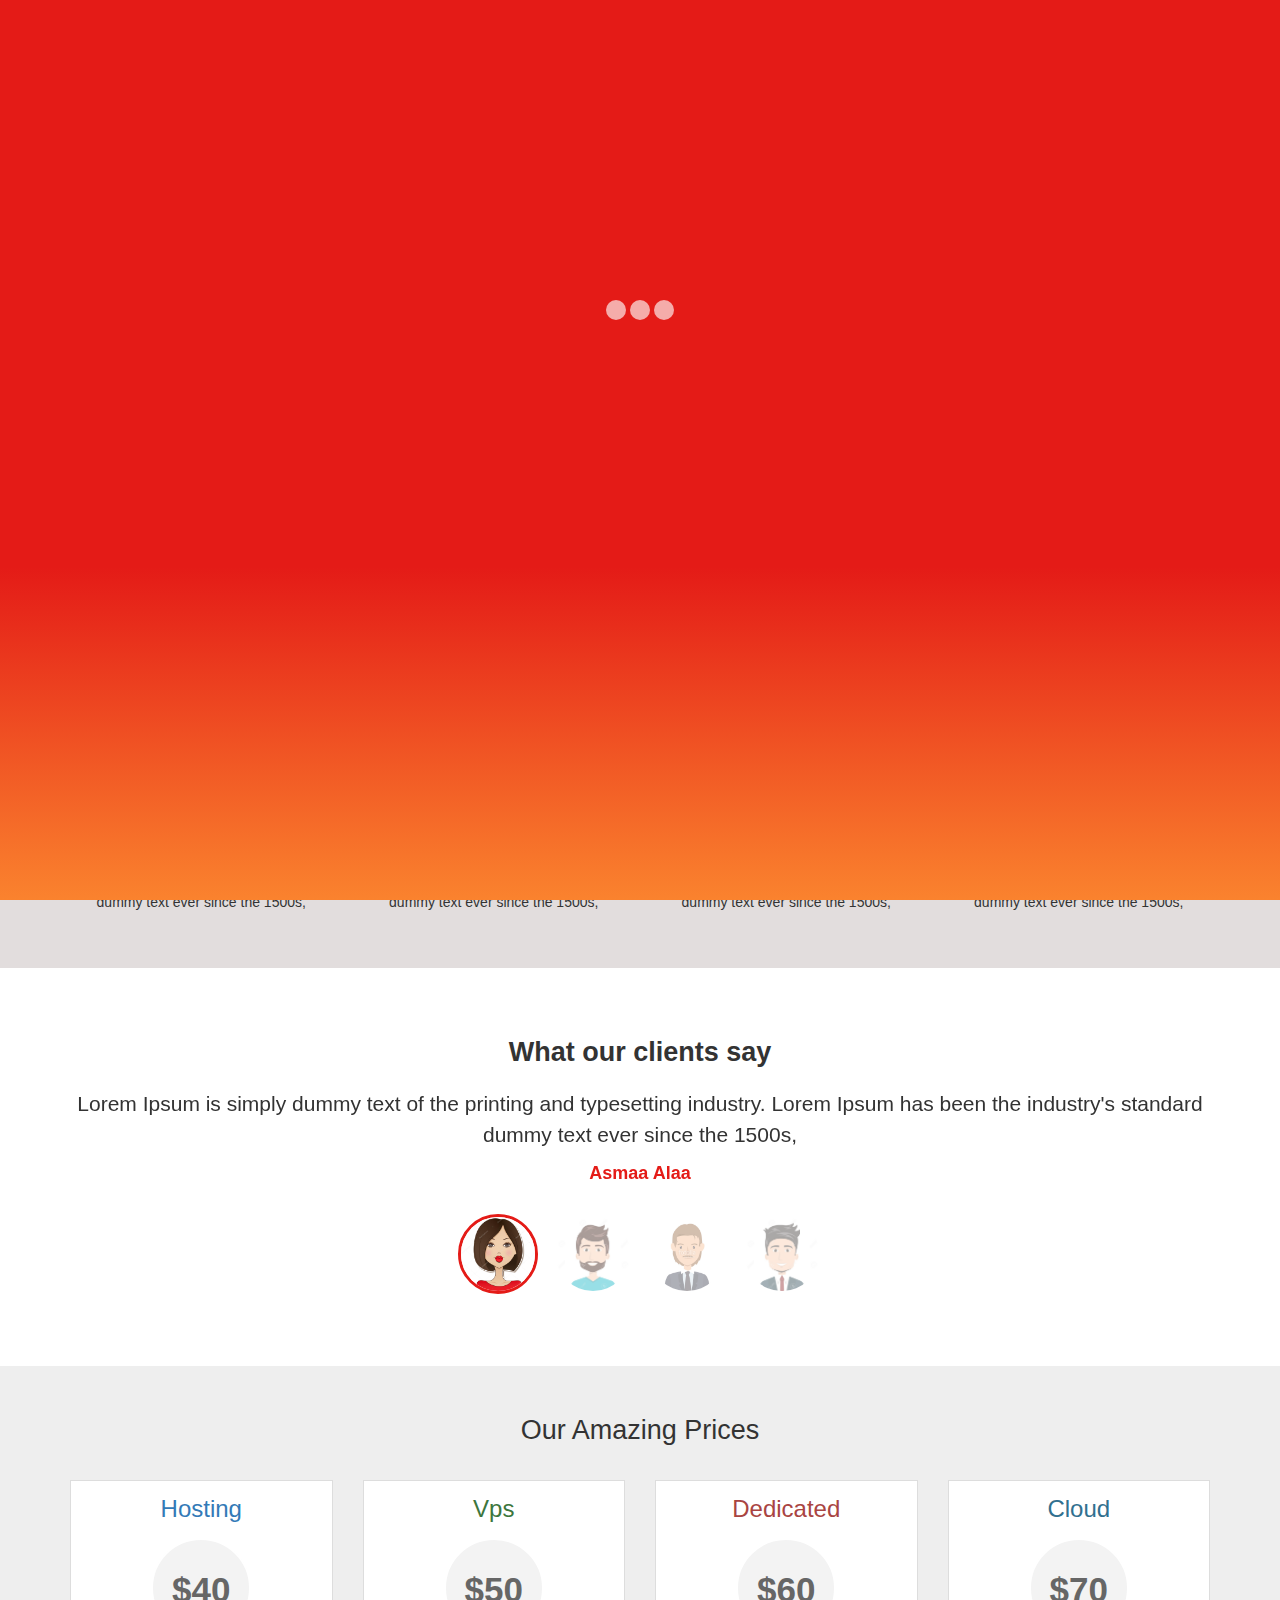
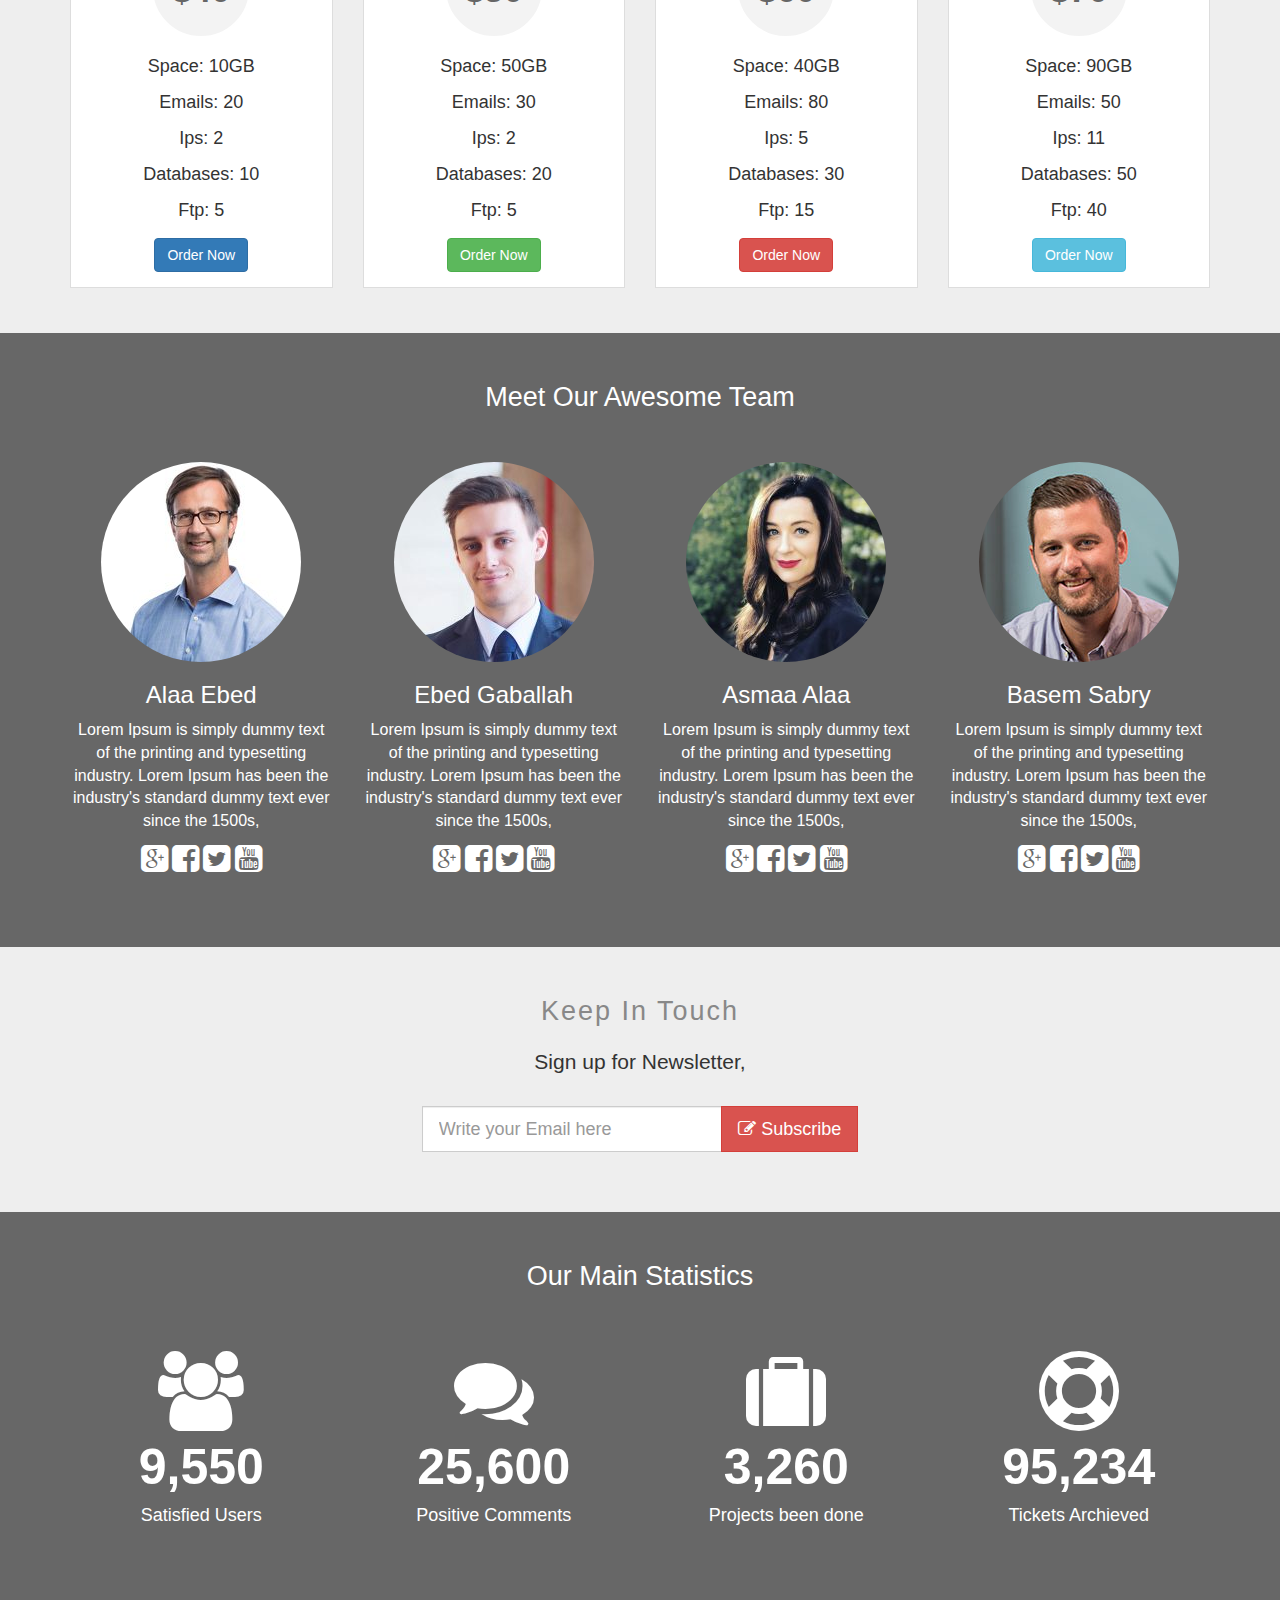
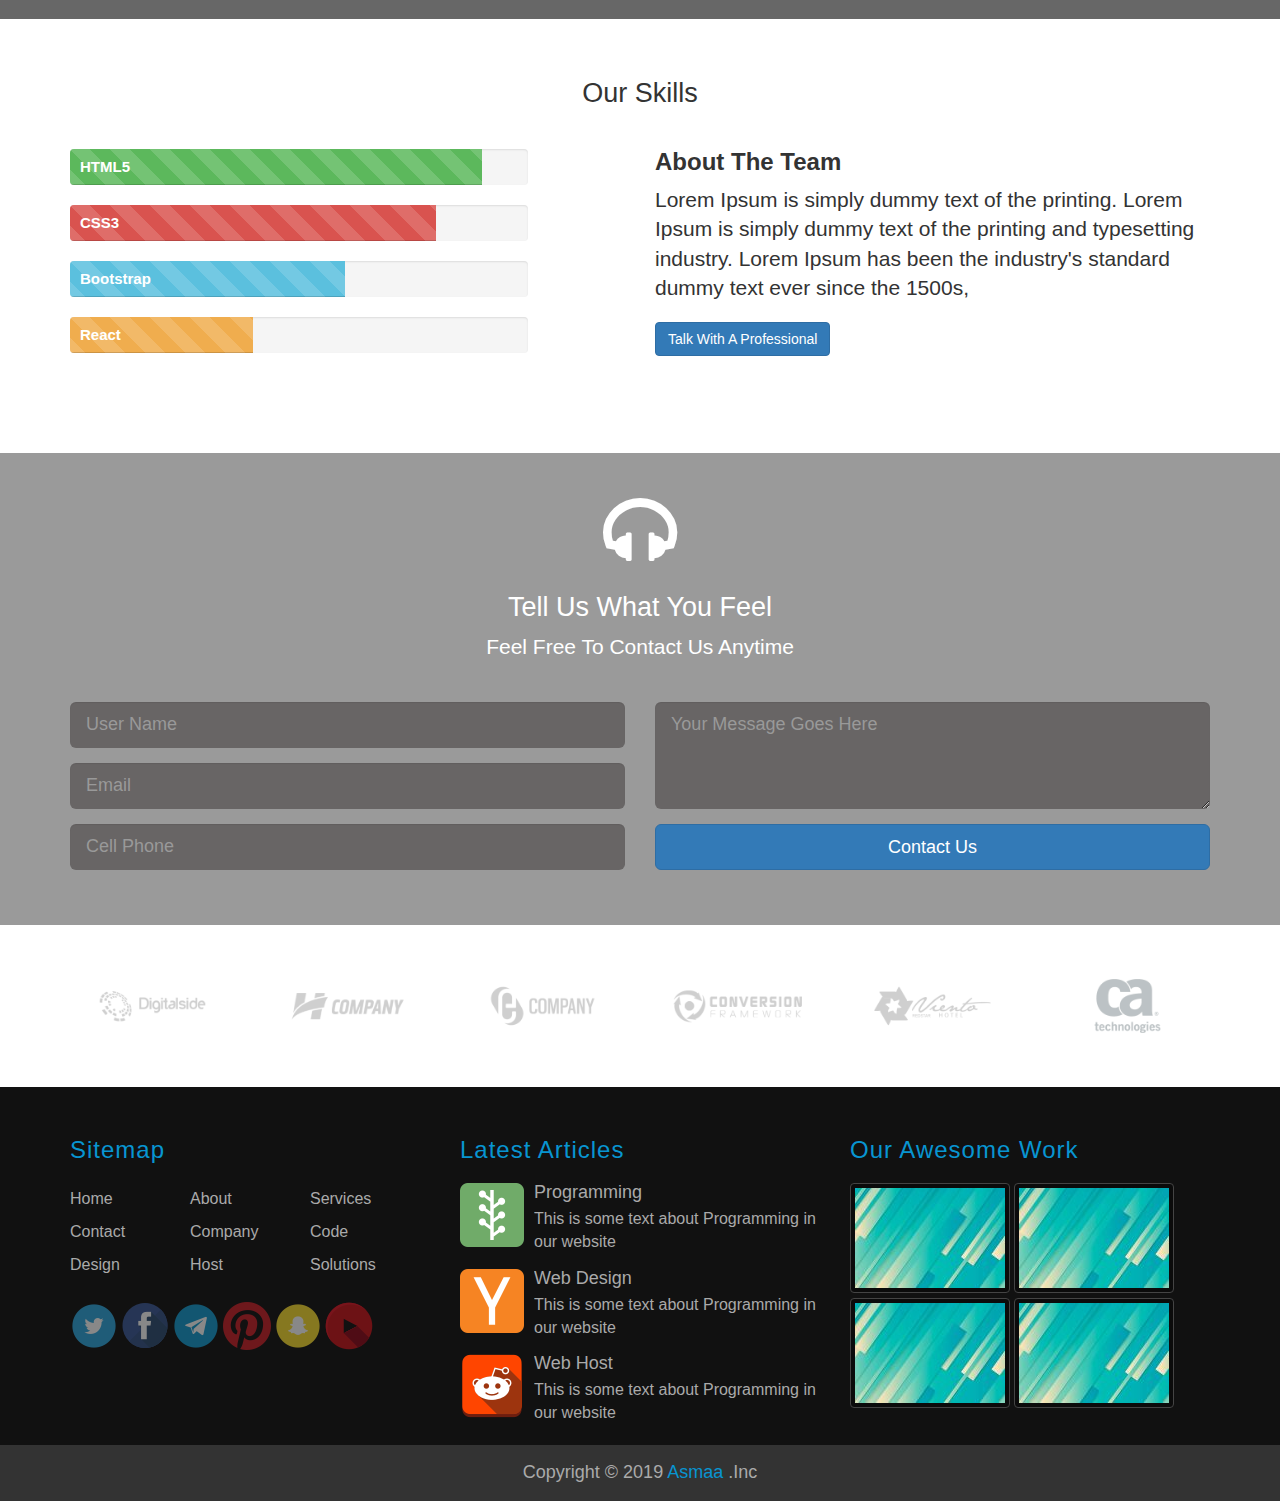
==== commit 85ae027a: "Add files via upload" ====
--- a/index.html
+++ b/index.html
@@ -11,6 +11,7 @@
   <link rel='stylesheet' href='css/font-awesome.min.css'/>
 	<link rel='stylesheet' href='css/style.css'/>
   <link rel='stylesheet' href='css/media.css'/>
+  <link rel='stylesheet' href='css/default-theme.css'/>
 	
 	<script src="js/html5shiv.min.js"></script>
 	<script src="js/respond.min.js"></script>
@@ -644,16 +645,35 @@
     <div class="color-option">
       <h4>Color Option</h4>
       <ul class="list-unstyled">
-        <li></li>
-        <li></li>
-        <li></li>
-        <li></li>
-        <li></li>
+        <li data-value="css/default-theme.css"></li>
+        <li data-value="css/purble-theme.css"></li>
+        <li data-value="css/blue-theme.css"></li>
+        <li data-value="css/yellow-theme.css"></li>
       </ul>
     </div>
     <i class="fa fa-gear fa-3x gear-cheack"></i>
   </section>
   <!-- End tool box Section -->
+  
+  <!-- Start Section Loading -->
+  
+  <section class="loading-overlay">
+      <div class="spinner">
+        <div class="bounce1"></div>
+        <div class="bounce2"></div>
+        <div class="bounce3"></div>
+      </div>
+  </section>
+  
+  <!-- Start Section Loading -->
+  
+  <!-- Start Scroll to Top -->
+  
+  <div id="scroll-top">
+    <i class="fa fa-chevron-up fa-2x"></i>
+  </div>
+  
+  <!-- End Scroll to Top -->
 
     <script src="js/jquery-1.11.1.min.js"></script>
     <script src="js/bootstrap.min.js"></script>
--- a/css/style.css
+++ b/css/style.css
@@ -1,5 +1,6 @@
 body {
     font-size: 16px;
+    overflow: hidden;
 }
 
 /* Start nav bar */
@@ -8,11 +9,6 @@
     border-radius: 0px;
     min-height: 60px;
     margin-bottom: 0px;
-}
-.navbar-inverse .navbar-nav > .active > a,
-.navbar-inverse .navbar-nav > .active > a:hover,
-.navbar-inverse .navbar-nav > .active > a:focus {
-    background-color: #d21c1c;
 }
 
 .navbar-inverse .navbar-nav > li > a {
@@ -28,9 +24,7 @@
     line-height: 30px;
 }
 
-.navbar-brand span {
-    color: #d21c1c;
-}
+
 
 .navbar-toggle {
     margin-top: 13px;
@@ -38,7 +32,6 @@
 
 .dropdown-menu{
     background-color: #333;
-    border-top: 3px solid #E41B17;
     min-width: 200px
 }
 
@@ -49,13 +42,8 @@
     transition: padding 0.5s ease
 }
 
-.dropdown-menu .divider {
-    background-color: #E41B17;
-}
-
 .dropdown-menu > li > a:hover {
     padding-left: 25px;
-    background-color: #E41B17;
     color: #FFF
 }
 
@@ -85,9 +73,7 @@
     font-weight: bold
 }
 
-.about h1 span {
-    color: #E41B17;
-}
+
 /* End section about */
 
 /* Start section carousel */
@@ -163,7 +149,6 @@
 .testimonials span {
     font-size: 18px;
     font-weight: bold;
-    color: #E41B17
 }
 
 .testimonials .carousel-inner {
@@ -195,7 +180,6 @@
     height: 80px;
     opacity: 1;
     background: none;
-    border: 3px solid #E41B17;
 }
 
 
@@ -531,23 +515,99 @@
     color: #FFF;
     padding: 10px;
     width: 200px;
-    border: 2px solid #E41B17;
     display: none
 }
 
 .option-box .color-option ul li {
     width: 20px;
     height: 20px;
-    background: #F00;
     display: inline-block;
     margin-right: 3px;
+    cursor: pointer
 }
 
 .option-box .gear-cheack {
     padding: 5px;
-    background: #E41B17;
     color: #FFF;
     cursor: pointer;
 }
 
-/* End Section Tool Box */+/* End Section Tool Box */
+
+/* Start Section Loading */
+
+.loading-overlay {
+    background: linear-gradient(to bottom, #e41b17 63%, #ff9933 108%);
+    color: #FFF;
+    position: absolute;
+    left: 0;
+    top: 0;
+    height: 100%;
+    width: 100%;
+    z-index: 99999;
+}
+
+.spinner {
+  margin: 300px auto 0;
+  width: 70px;
+  text-align: center;
+}
+
+.spinner > div {
+  width: 20px;
+  height: 20px;
+  background-color: #FFF;
+
+  border-radius: 100%;
+  display: inline-block;
+  -webkit-animation: sk-bouncedelay 1.4s infinite ease-in-out both;
+  animation: sk-bouncedelay 1.4s infinite ease-in-out both;
+}
+
+.spinner .bounce1 {
+  -webkit-animation-delay: -0.32s;
+  animation-delay: -0.32s;
+}
+
+.spinner .bounce2 {
+  -webkit-animation-delay: -0.16s;
+  animation-delay: -0.16s;
+}
+
+@-webkit-keyframes sk-bouncedelay {
+  0%, 80%, 100% { -webkit-transform: scale(0) }
+  40% { -webkit-transform: scale(1.0) }
+}
+
+@keyframes sk-bouncedelay {
+  0%, 80%, 100% { 
+    -webkit-transform: scale(0);
+    transform: scale(0);
+  } 40% { 
+    -webkit-transform: scale(1.0);
+    transform: scale(1.0);
+  }
+}
+/* End Section Loading */
+
+/* Start Scroll */
+
+#scroll-top {
+    text-align: center;
+    width: 47px;
+    height: 39px;
+    color: #DDD;
+    background-color: #272727;
+    position: fixed;
+    right: 15px;
+    bottom: 10px;
+    z-index: 9999;
+    display: none;
+    cursor: pointer;
+}
+
+#scroll-top:hover {
+    background-color: #444
+}
+
+/* End Scroll */--- a/css/default-theme.css
+++ b/css/default-theme.css
@@ -0,0 +1,27 @@
+/**** Start Default Theme ****/
+
+.navbar-inverse .navbar-nav > .active > a,
+.navbar-inverse .navbar-nav > .active > a:hover,
+.navbar-inverse .navbar-nav > .active > a:focus,
+.dropdown-menu .divider,
+.dropdown-menu > li > a:hover,
+.option-box .gear-cheack {
+    background-color:#E41B17;
+}
+
+.navbar-brand span,
+.about h1 span,
+.testimonials span {
+    color:#E41B17;
+}
+
+.option-box .color-option,
+.testimonials .carousel-indicators li.active {
+    border: 3px solid #E41B17;
+}
+
+.dropdown-menu {
+    border-top: 3px solid #E41B17;
+}
+
+/**** End Default Theme ****/  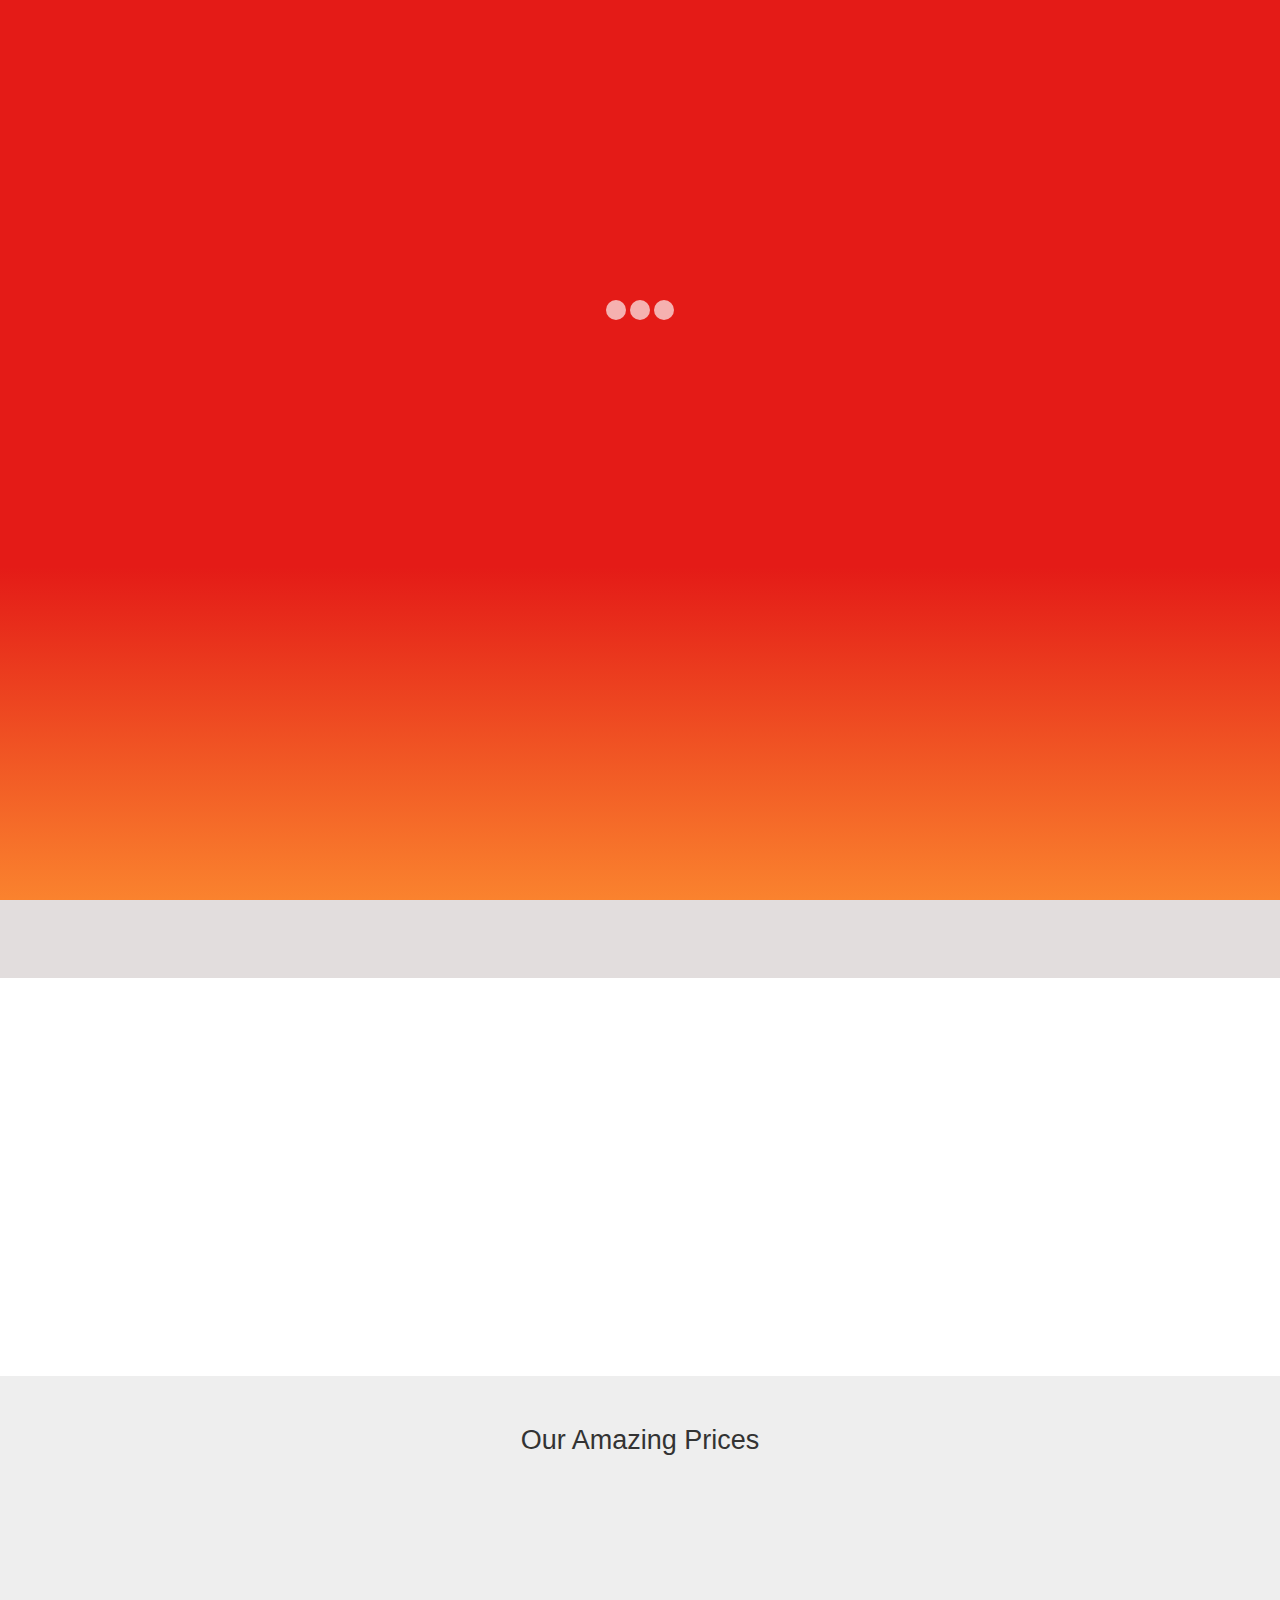
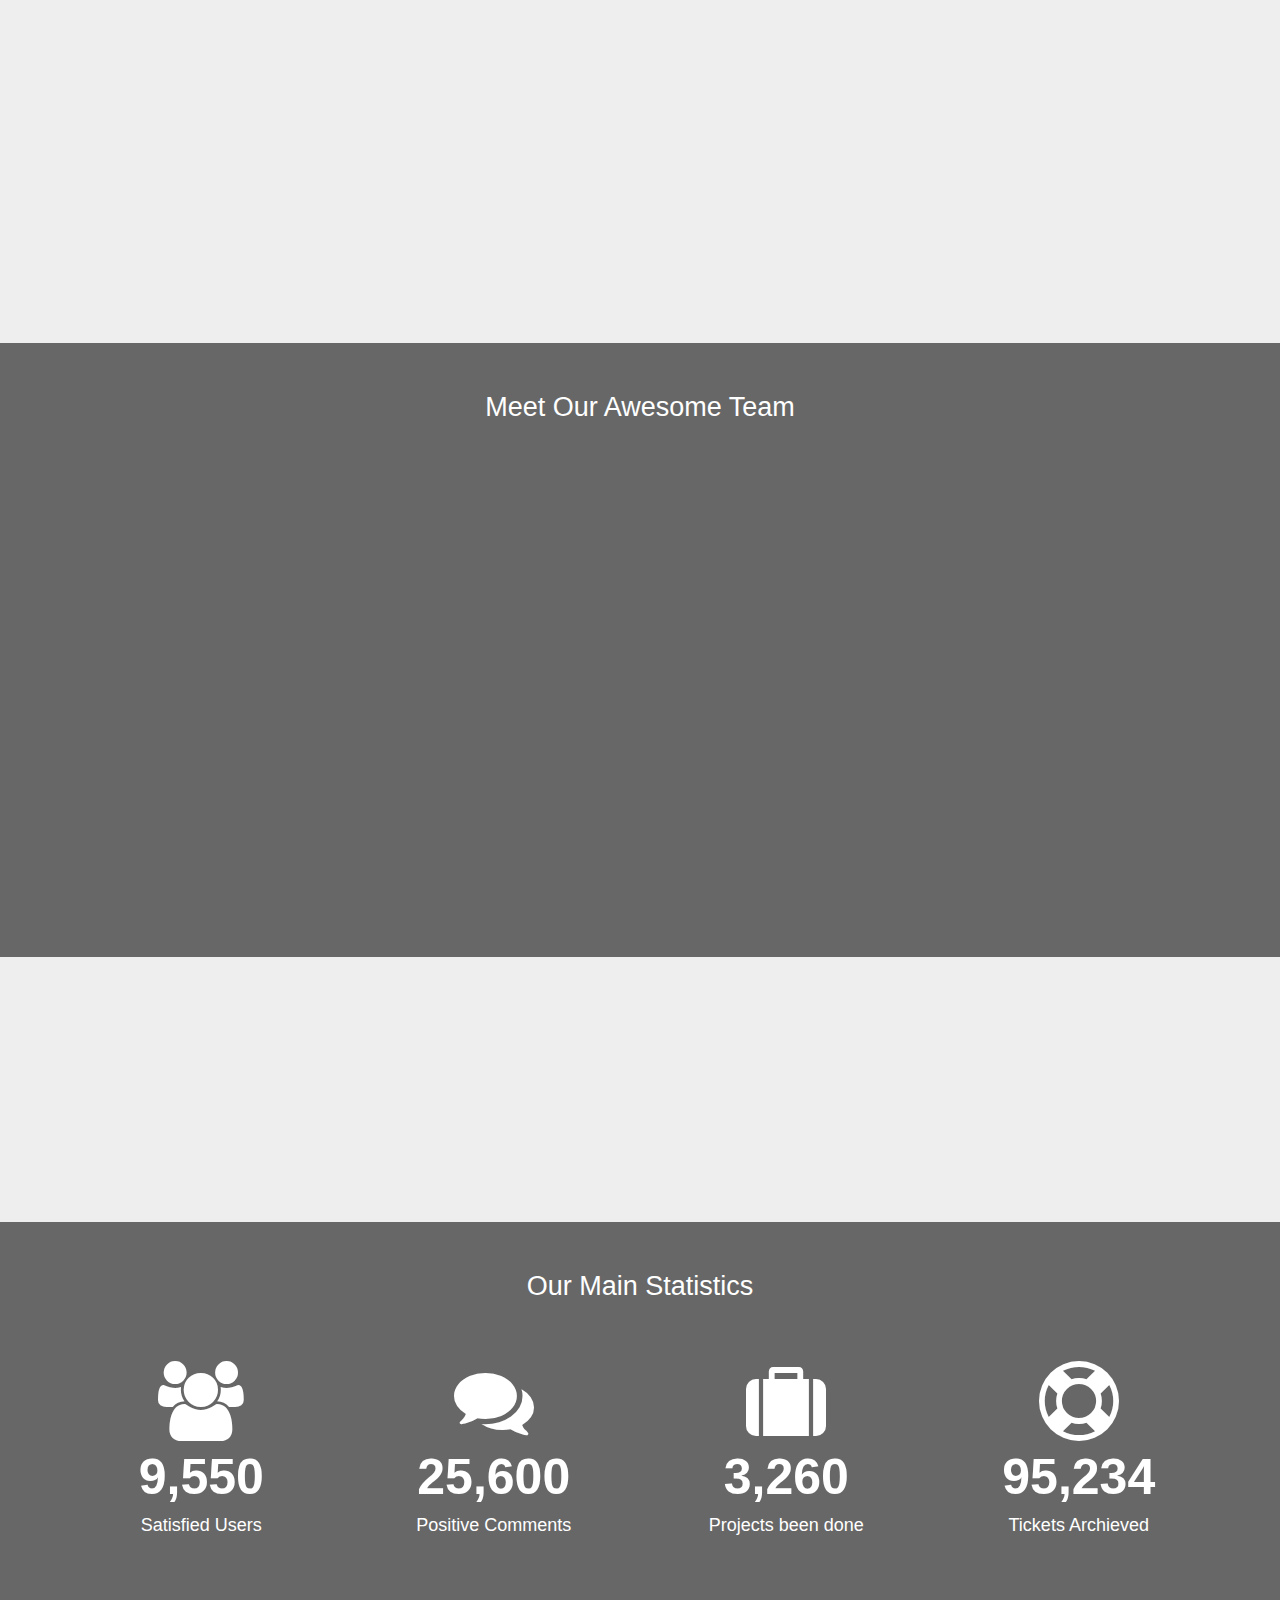
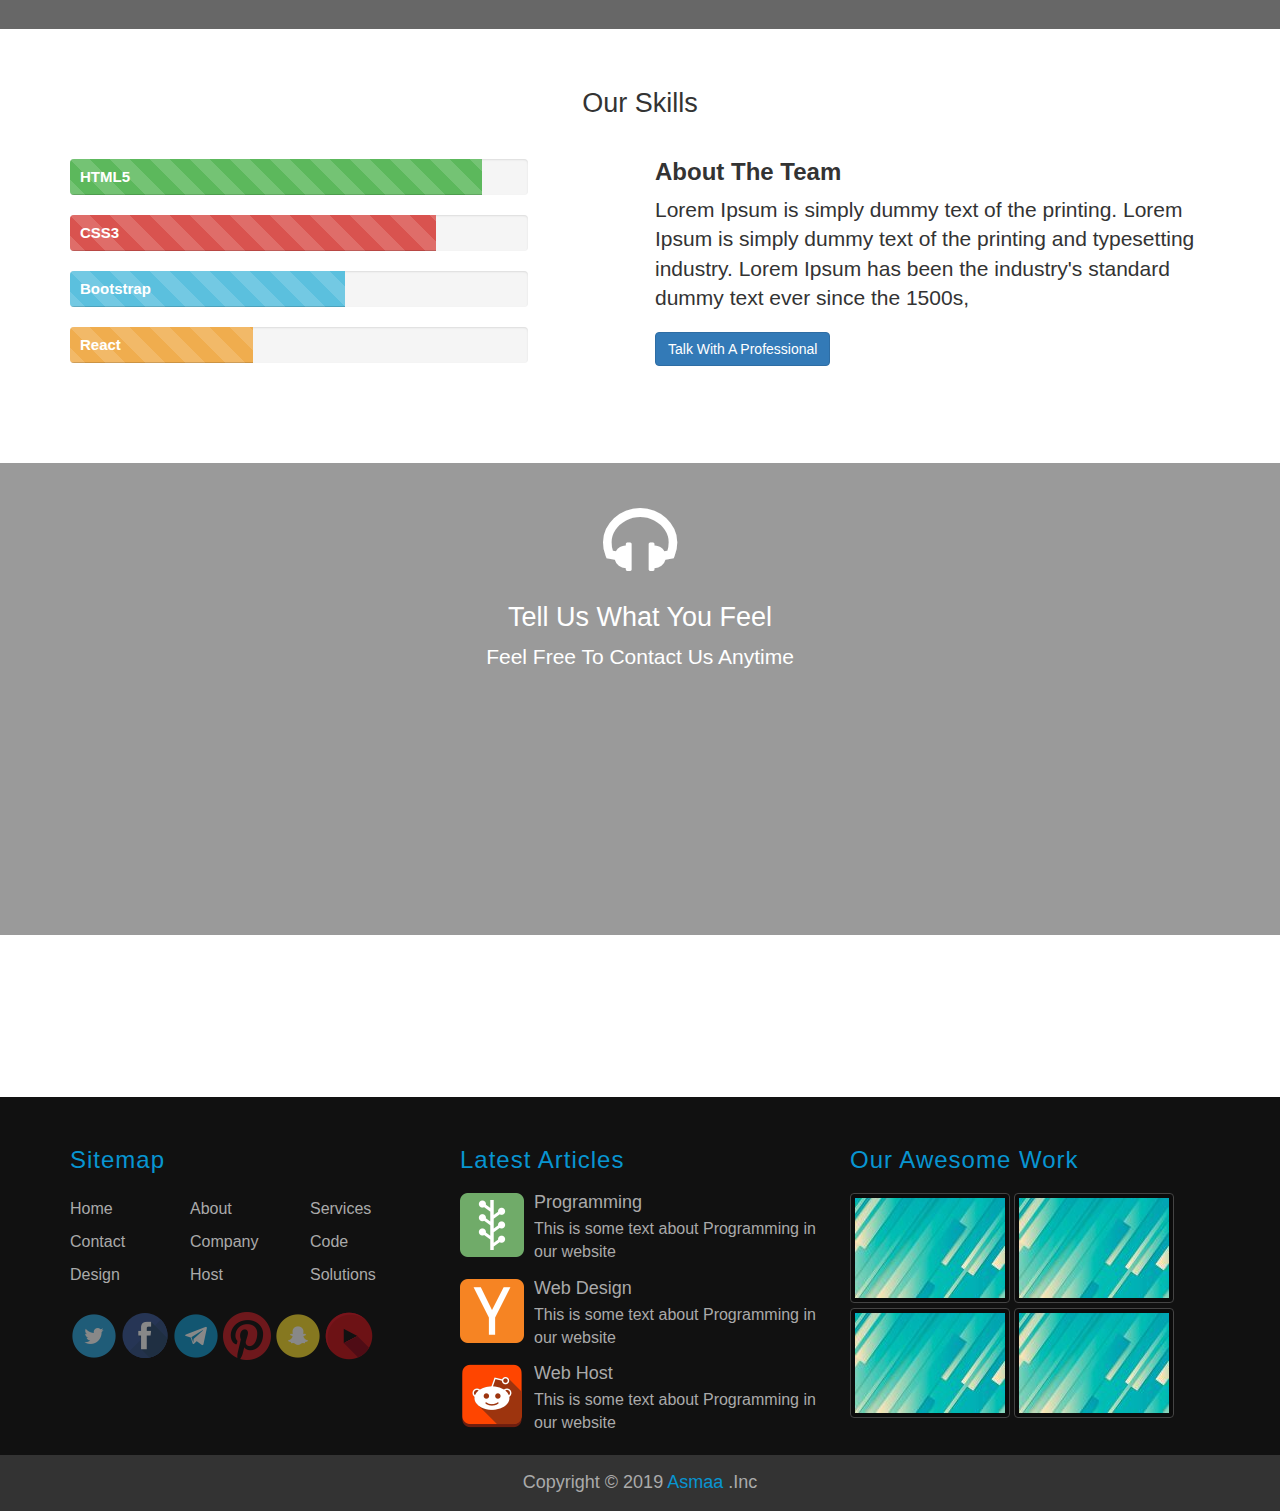
==== commit 87792e4f: "Add files via upload" ====
--- a/index.html
+++ b/index.html
@@ -12,7 +12,9 @@
 	<link rel='stylesheet' href='css/style.css'/>
   <link rel='stylesheet' href='css/media.css'/>
   <link rel='stylesheet' href='css/default-theme.css'/>
-	
+	<link href="css/hover.css" rel="stylesheet" media="all">
+  <link rel='stylesheet' href='css/animate.css'/>
+  
 	<script src="js/html5shiv.min.js"></script>
 	<script src="js/respond.min.js"></script>
   </head>
@@ -35,9 +37,9 @@
         <!-- Collect the nav links, forms, and other content for toggling -->
         <div class="collapse navbar-collapse navbar-right" id="bs-example-navbar-collapse-1" >
           <ul class="nav navbar-nav">
-            <li class="active"><a href="#">Home <span class="sr-only">(current)</span></a></li>
-            <li><a href="#">About</a></li>
-            <li><a href="#">Company</a></li>
+            <li class="active"><a href="#">Home</a></li>
+            <li><a href="about.html">About</a></li>
+            <li><a href="#">FAQ</a></li>
             <li class="dropdown">
               <a href="#" class="dropdown-toggle" data-toggle="dropdown" role="button" aria-haspopup="true" aria-expanded="false">Services <span class="caret"></span></a>
               <ul class="dropdown-menu">
@@ -112,7 +114,7 @@
   <!-- End carousel -->
   
   <!-- Start section about -->
-  <section class="about text-center">
+  <section class="about text-center wow bounceIn" data-wow-duration="2s" data-wow-delay="0.5s" data-wow-offset="300">
     <div class="container">
        <h1>Meet My New Template <span>Asmaa Inc.</span></h1>
        <p class="lead">Hello let me introduce our new template Asmaa Inc. Created with all the love with <strong>Bootstrap</strong> 3.2.0</p>
@@ -132,7 +134,7 @@
       <div class="row">
         
         <div class="col-lg-3 col-md-6">
-          <div class="feat">
+          <div class="feat hvr-grow-rotate wow bounceInLeft " data-wow-duration="2s" data-wow-offset="300">
             <span class="glyphicon glyphicon-ok"></span>
             <h4> 100% Responsive </h4>
             <p>Lorem Ipsum is simply dummy text of the printing and typesetting industry. Lorem Ipsum has been the industry's standard dummy text ever since the 1500s, </p>
@@ -140,7 +142,7 @@
         </div>
         
         <div class="col-lg-3 col-md-6">
-          <div class="feat">
+          <div class="feat hvr-grow-rotate wow bounceInUp" data-wow-duration="2s" data-wow-offset="300">
             <span class="glyphicon glyphicon-thumbs-up"></span>
             <h4> Retina Ready </h4>
             <p>Lorem Ipsum is simply dummy text of the printing and typesetting industry. Lorem Ipsum has been the industry's standard dummy text ever since the 1500s, </p>
@@ -148,7 +150,7 @@
         </div>
         
         <div class="col-lg-3 col-md-6">
-          <div class="feat">
+          <div class="feat hvr-grow-rotate wow bounceInDown" data-wow-duration="2s" data-wow-offset="300">
             <span class="glyphicon glyphicon-eye-open"></span>
             <h4> Awesome Display </h4>
             <p>Lorem Ipsum is simply dummy text of the printing and typesetting industry. Lorem Ipsum has been the industry's standard dummy text ever since the 1500s, </p>
@@ -156,7 +158,7 @@
         </div>
         
         <div class="col-lg-3 col-md-6">
-          <div class="feat">
+          <div class="feat hvr-grow-rotate wow bounceInRight" data-wow-duration="2s" data-wow-offset="300">
             <span class="glyphicon glyphicon-pencil"></span>
             <h4> Well Documented </h4>
             <p>Lorem Ipsum is simply dummy text of the printing and typesetting industry. Lorem Ipsum has been the industry's standard dummy text ever since the 1500s, </p>
@@ -171,7 +173,7 @@
   <!-- End section Features -->
   
   <!-- Start Testimonials section -->
-  <section class= "testimonials text-center">
+  <section class= "testimonials text-center wow flipInY" data-wow-duration="1s" data-wow-offset="400">
     
     <div class= "container">
         <h1>What our clients say</h1>
@@ -234,7 +236,7 @@
       <h1>Our Amazing Prices</h1>
       
       <div class="row">
-        <div class="col-md-3 col-sm-6 col-xs-12">
+        <div class="col-md-3 col-sm-6 col-xs-12 wow fadeInUp" data-wow-duration="2s" data-wow-offset="400">
           <div class="price-box">
             <h3 class="text-primary">Hosting</h3>
             <p class="center-block">$40</p>
@@ -249,7 +251,7 @@
           </div>
         </div>
         
-        <div class="col-md-3 col-sm-6 col-xs-12">
+        <div class="col-md-3 col-sm-6 col-xs-12 wow fadeInDown" data-wow-duration="2s" data-wow-offset="400">
           <div class="price-box">
             <h3 class="text-success">Vps</h3>
             <p class="center-block">$50</p>
@@ -264,7 +266,7 @@
           </div>
         </div>
       
-       <div class="col-md-3 col-sm-6 col-xs-12">
+       <div class="col-md-3 col-sm-6 col-xs-12 wow fadeInUp" data-wow-duration="2s" data-wow-offset="400">
           <div class="price-box">
             <h3 class="text-danger">Dedicated</h3>
             <p class="center-block">$60</p>
@@ -279,7 +281,7 @@
           </div>
         </div>
 
-      <div class="col-md-3 col-sm-6 col-xs-12">
+      <div class="col-md-3 col-sm-6 col-xs-12 wow fadeInDown" data-wow-duration="2s" data-wow-offset="400">
           <div class="price-box">
             <h3 class="text-info">Cloud</h3>
             <p class="center-block">$70</p>
@@ -309,7 +311,7 @@
       <div class="row">
         
         <div class="col-lg-3 col-sm-6">
-           <div class="person">
+           <div class="person wow pulse" data-wow-duration="1s" data-wow-offset="400">
             <img class= "img-circle" src="images/p1.jpg" />
             <h3>Alaa Ebed</h3>
             <p>Lorem Ipsum is simply dummy text of the printing and typesetting industry. Lorem Ipsum has been the industry's standard dummy text ever since the 1500s, </p>
@@ -321,7 +323,7 @@
         </div>
         
         <div class="col-lg-3 col-sm-6">
-           <div class="person">
+           <div class="person wow pulse" data-wow-duration="1s" data-wow-offset="400">
             <img class= "img-circle" src="images/p2.jpg" />
             <h3>Ebed Gaballah</h3>
             <p>Lorem Ipsum is simply dummy text of the printing and typesetting industry. Lorem Ipsum has been the industry's standard dummy text ever since the 1500s, </p>
@@ -333,7 +335,7 @@
         </div>
         
         <div class="col-lg-3 col-sm-6">
-           <div class="person">
+           <div class="person wow pulse" data-wow-duration="1s" data-wow-offset="400">
             <img class= "img-circle" src="images/p3.jpg" />
             <h3>Asmaa Alaa</h3>
             <p>Lorem Ipsum is simply dummy text of the printing and typesetting industry. Lorem Ipsum has been the industry's standard dummy text ever since the 1500s, </p>
@@ -345,7 +347,7 @@
         </div>
         
         <div class="col-lg-3 col-sm-6">
-           <div class="person">
+           <div class="person wow pulse" data-wow-duration="1s" data-wow-offset="400">
             <img class= "img-circle" src="images/p4.jpg" />
             <h3>Basem Sabry</h3>
             <p>Lorem Ipsum is simply dummy text of the printing and typesetting industry. Lorem Ipsum has been the industry's standard dummy text ever since the 1500s, </p>
@@ -364,7 +366,7 @@
   
   <!-- Start Subscribe section -->
   <section class="subscribe text-center">
-    <div class="container">
+    <div class="container wow fadeInUp" data-wow-duration="1s" data-wow-offset="200">
       <h1>Keep In Touch</h1>
       <p class="lead">Sign up for Newsletter,</p>
       <form class="form-inline">
@@ -493,7 +495,7 @@
             
             <!-- Start Contact Form -->
             <form role="form">
-              <div class="col-md-6">
+              <div class="col-md-6 wow bounceInLeft" data-wow-duration="1s" data-wow-offset="300">
                 <div class="form-group">
                   <input type="text" class="form-control input-lg" placeholder="User Name">
                 </div>
@@ -507,7 +509,7 @@
                 </div>
               </div>
               
-              <div class="col-md-6">
+              <div class="col-md-6 wow bounceInRight" data-wow-duration="1s" data-wow-offset="300">
                 <div class="form-group">
                   <textarea class="form-control input-lg" placeholder="Your Message Goes Here"></textarea>
                 </div>
@@ -527,22 +529,22 @@
       <div class="row">
         <ul class="list-unstyled">
           <li class="col-md-2 col-xs-4">
-            <img class="img-responsive" src="images/clients/1.png"/>
+            <img class="img-responsive wow bounceIn" data-wow-duration="0.5s" data-wow-offset="200" data-wow-delay="0.5s" src="images/clients/1.png"/>
           </li>
           <li class="col-md-2 col-xs-4">
-            <img class="img-responsive" src="images/clients/2.png"/>
+            <img class="img-responsive wow bounceIn" data-wow-duration="0.5s" data-wow-offset="200" data-wow-delay="1s" src="images/clients/2.png"/>
           </li>
           <li class="col-md-2 col-xs-4">
-            <img class="img-responsive" src="images/clients/3.png"/>
+            <img class="img-responsive wow bounceIn" data-wow-duration="0.5s" data-wow-offset="200" data-wow-delay="1.5s" src="images/clients/3.png"/>
           </li>
           <li class="col-md-2 col-xs-4">
-            <img class="img-responsive" src="images/clients/4.png"/>
+            <img class="img-responsive wow bounceIn" data-wow-duration="0.5s" data-wow-offset="200" data-wow-delay="2s" src="images/clients/4.png"/>
           </li>
           <li class="col-md-2 col-xs-4">
-            <img class="img-responsive" src="images/clients/5.png"/>
+            <img class="img-responsive wow bounceIn" data-wow-duration="0.5s" data-wow-offset="200" data-wow-delay="2.5s" src="images/clients/5.png"/>
           </li>
           <li class="col-md-2 col-xs-4">
-            <img class="img-responsive center-block" src="images/clients/6.png"/>
+            <img class="img-responsive center-block wow bounceIn" data-wow-duration="0.5s" data-wow-offset="200" data-wow-delay="3s" src="images/clients/6.png"/>
           </li>
         </ul>
       </div>
@@ -665,7 +667,7 @@
       </div>
   </section>
   
-  <!-- Start Section Loading -->
+  <!-- End Section Loading -->
   
   <!-- Start Scroll to Top -->
   
@@ -678,5 +680,10 @@
     <script src="js/jquery-1.11.1.min.js"></script>
     <script src="js/bootstrap.min.js"></script>
     <script src="js/plugins.js"></script>
+    <script src="js/wow.min.js"></script>
+    <script>
+              new WOW().init();
+    </script>
+    <script src="js/jquery.nicescroll.min.js"></script>
   </body>
 </html>--- a/css/style.css
+++ b/css/style.css
@@ -1,7 +1,4 @@
-body {
-    font-size: 16px;
-    overflow: hidden;
-}
+body { font-size: 16px; overflow: hidden; }
 
 /* Start nav bar */
 
@@ -26,14 +23,9 @@
 
 
 
-.navbar-toggle {
-    margin-top: 13px;
-}
-
-.dropdown-menu{
-    background-color: #333;
-    min-width: 200px
-}
+.navbar-toggle { margin-top: 13px; }
+
+.dropdown-menu{ background-color: #333; min-width: 200px }
 
 .dropdown-menu > li > a{
     padding: 6px 20px;
@@ -42,22 +34,13 @@
     transition: padding 0.5s ease
 }
 
-.dropdown-menu > li > a:hover {
-    padding-left: 25px;
-    color: #FFF
-}
-
-.navbar-nav > li > .dropdown-menu {
-    left: 0;
-    right: auto
-}
+.dropdown-menu > li > a:hover { padding-left: 25px; color: #FFF }
+
+.navbar-nav > li > .dropdown-menu { left: 0; right: auto }
 /* End nav bar */
 
 /* Start section about */
-.about {
-    padding-top: 60px;
-    padding-bottom: 60px
-}
+.about {  padding-top: 60px;  padding-bottom: 60px }
 
 .about .lead {
     color: #888;
@@ -65,40 +48,23 @@
     margin-top: 15px
 }
 
-h1 {
-    font-size: 27px
-}
-
-.about h1 {
-    font-weight: bold
-}
+h1 { font-size: 27px }
+
+.about h1 { font-weight: bold }
 
 
 /* End section about */
 
 /* Start section carousel */
-.carousel-caption{
-    bottom: 100px;
-    background-color: rgba(3,3,3,0.5)
-}
-
-.carousel-indicators{
-    bottom: 0px;
-}
-
-.carousel-indicators li{
-    width: 14px;
-    height: 14px
-}
-.carousel-indicators .active{
-    width: 16px;
-    height: 16px
-}
-
-.item img {
-    width: 100%;
-    max-height: 350px
-}
+.carousel-caption{ bottom: 100px; background-color: rgba(3,3,3,0.5) }
+
+.carousel-indicators{ bottom: 0px; }
+
+.carousel-indicators li{ width: 14px; height: 14px }
+
+.carousel-indicators .active{ width: 16px; height: 16px }
+
+.item img { width: 100%; max-height: 350px }
 /* End section Carousel */
 
 /* Start section Features */
@@ -108,18 +74,11 @@
     padding-bottom: 20px
 }
 
-.features h1 {
-    margin-bottom: 40px
-}
-
-.features .feat {
-    margin-bottom: 35px
-}
-
-.features .feat p {
-    line-height: 1.5em;
-    font-size: 14px
-}
+.features h1 { margin-bottom: 40px }
+
+.features .feat { margin-bottom: 35px }
+
+.features .feat p { line-height: 1.5em; font-size: 14px }
 
 .features .feat span.glyphicon {
     font-size: 25px;
@@ -131,29 +90,15 @@
 
 /* Start Testimonials Section */
 
-.testimonials {
-    padding-top: 50px;
-    padding-bottom: 50px;
-}
-
-.testimonials h1 {
-    font-weight: bold;
-    margin-bottom: 20px
-}
-
-.testimonials .lead {
-    line-height: 1.5em;
-    margin-bottom: 10px
-}
-
-.testimonials span {
-    font-size: 18px;
-    font-weight: bold;
-}
-
-.testimonials .carousel-inner {
-    min-height: 111px
-}
+.testimonials { padding-top: 50px; padding-bottom: 50px; }
+
+.testimonials h1 { font-weight: bold; margin-bottom: 20px }
+
+.testimonials .lead { line-height: 1.5em; margin-bottom: 10px }
+
+.testimonials span { font-size: 18px; font-weight: bold; }
+
+.testimonials .carousel-inner { min-height: 111px }
 
 .testimonials .carousel-indicators {
     position: static;
@@ -183,9 +128,7 @@
 }
 
 
-.testimonials .carousel-indicators li img {
-    max-width: 100%;
-}
+.testimonials .carousel-indicators li img { max-width: 100%; }
 
 /* End Testimonials Section */
 
@@ -196,11 +139,10 @@
     background: #EEE;
     padding-top: 30px;
     padding-bottom: 30px;
-}
-
-.price-table h1 {
-    margin-bottom: 35px;
-}
+    overflow: hidden;
+}
+
+.price-table h1 { margin-bottom: 35px; }
 
 .price-table .price-box {
     background: #FFF;
@@ -209,9 +151,7 @@
     margin-bottom: 15px
 }
 
-.price-table .price-box h3 {
-    margin: 5px 0 15px
-}
+.price-table .price-box h3 { margin: 5px 0 15px }
 
 .price-table .price-box:hover p {
     -webkit-transform: scale(1.05,1.05) rotate(360deg);
@@ -233,14 +173,9 @@
     transition-duration: 0.7s;
 }
 
-.price-table .price-box ul {
-    font-size: 18px;
-    line-height: 200%
-}
-
-.price-table .price-box a {
-    margin-bottom: 5px;
-}
+.price-table .price-box ul { font-size: 18px; line-height: 200% }
+
+.price-table .price-box a { margin-bottom: 5px; }
 
 /* End Price Table Section */
 
@@ -260,13 +195,9 @@
     padding-bottom: 30px;
 }
 
-.our-team h1 {
-    margin-bottom: 50px;
-}
-
-.our-team .person {
-   margin-bottom: 40px; 
-}
+.our-team h1 { margin-bottom: 50px; }
+
+.our-team .person { margin-bottom: 40px; }
 
 /* End Our Team Section */
 
@@ -284,9 +215,7 @@
     margin-bottom: 20px;
 }
 
-.subscribe p {
-    margin-bottom: 30px;
-}
+.subscribe p { margin-bottom: 30px; }
 
 .subscribe .form-control {
     border-radius: 0;
@@ -294,9 +223,7 @@
     width: 300px
 }
 
-.subscribe button {
-    border-radius: 0;
-}
+.subscribe button { border-radius: 0; }
 
 /* End Subscribe section */
 
@@ -316,9 +243,7 @@
     padding-bottom: 60px
 }
 
-.statistics h1 {
-    margin-bottom: 60px;
-}
+.statistics h1 { margin-bottom: 60px; }
 
 .statistics .stats {
     margin-bottom: 30px;
@@ -326,9 +251,7 @@
     transition: all 0.5s ease-in-out;
 }
 
-.statistics .stats:hover {
-    color: #f9f3a7;
-}
+.statistics .stats:hover { color: #f9f3a7; }
 
 .statistics p {
     font-size: 50px;
@@ -336,35 +259,21 @@
     font-weight: bold;
 }
 
-.statistics span {
-    font-size: 18px;
-}
+.statistics span { font-size: 18px; }
 
 /* End Statistics section */
 
 /* Start Our Skills Section */
 
-.our-skills {
-    padding-top: 40px;
-    padding-bottom: 60px;
-}
-
-.our-skills h1 {
-    margin-bottom: 40px;
-}
-
-.our-skills h3 {
-    font-weight: bold;
-    margin-top: 0; 
-}
-
-.our-skills .skill-progress {
-    margin-bottom: 40px;
-}
-
-.our-skills .progress {
-    height: 36px;
-}
+.our-skills { padding-top: 40px; padding-bottom: 60px; }
+
+.our-skills h1 { margin-bottom: 40px; }
+
+.our-skills h3 { font-weight: bold; margin-top: 0; }
+
+.our-skills .skill-progress { margin-bottom: 40px; }
+
+.our-skills .progress { height: 36px; }
 
 .our-skills .progress-bar {
     line-height: 36px;
@@ -393,13 +302,9 @@
     color: #FFF
 }
 
-.contact-us p {
-    margin-bottom: 40px;
-}
-
-.contact-us textarea {
-    height: 107px
-}
+.contact-us p { margin-bottom: 40px; }
+
+.contact-us textarea { height: 107px }
 
 .contact-us input[type="text"],
 .contact-us textarea {
@@ -426,9 +331,7 @@
     transition: all 0.5s ease-in-out
 }
 
-.our-clients img:hover {
-    opacity: 1;
-}
+.our-clients img:hover { opacity: 1; }
 
 /* End Our Clients Section */
 
@@ -440,13 +343,9 @@
     padding-top: 30px;
 }
 
-.footer a {
-    color: #AAA;
-}
-
-.footer a:hover {
-    color: #FFF;
-}
+.footer a { color: #AAA; }
+
+.footer a:hover { color: #FFF; }
 
 .footer h3 {
     color: #0895D1;
@@ -454,9 +353,7 @@
     margin: 20px auto 20px;
 }
 
-.footer .three-columns {
-    overflow: hidden;
-}
+.footer .three-columns { overflow: hidden; }
 
 .footer .three-columns li {
     width: 33.3333%;
@@ -464,10 +361,7 @@
     padding: 5px 0;
 }
 
-.footer .social-list {
-    overflow: hidden;
-    margin: 20px 0 10px
-}
+.footer .social-list { overflow: hidden; margin: 20px 0 10px }
 
 .footer .social-list li {
     float: left;
@@ -477,9 +371,7 @@
     transition: all 0.5s ease-in-out
 }
 
-.footer .social-list li:hover {
-    opacity: 1;
-}
+.footer .social-list li:hover { opacity: 1; }
 
 .footer .img-thumbnail {
     border: 1px solid #444;
@@ -495,9 +387,7 @@
     font-size: 18px;
 }
 
-.footer .copyright span {
-    color: #0895D1;
-}
+.footer .copyright span { color: #0895D1; }
 
 /* End Footer Section */
 
